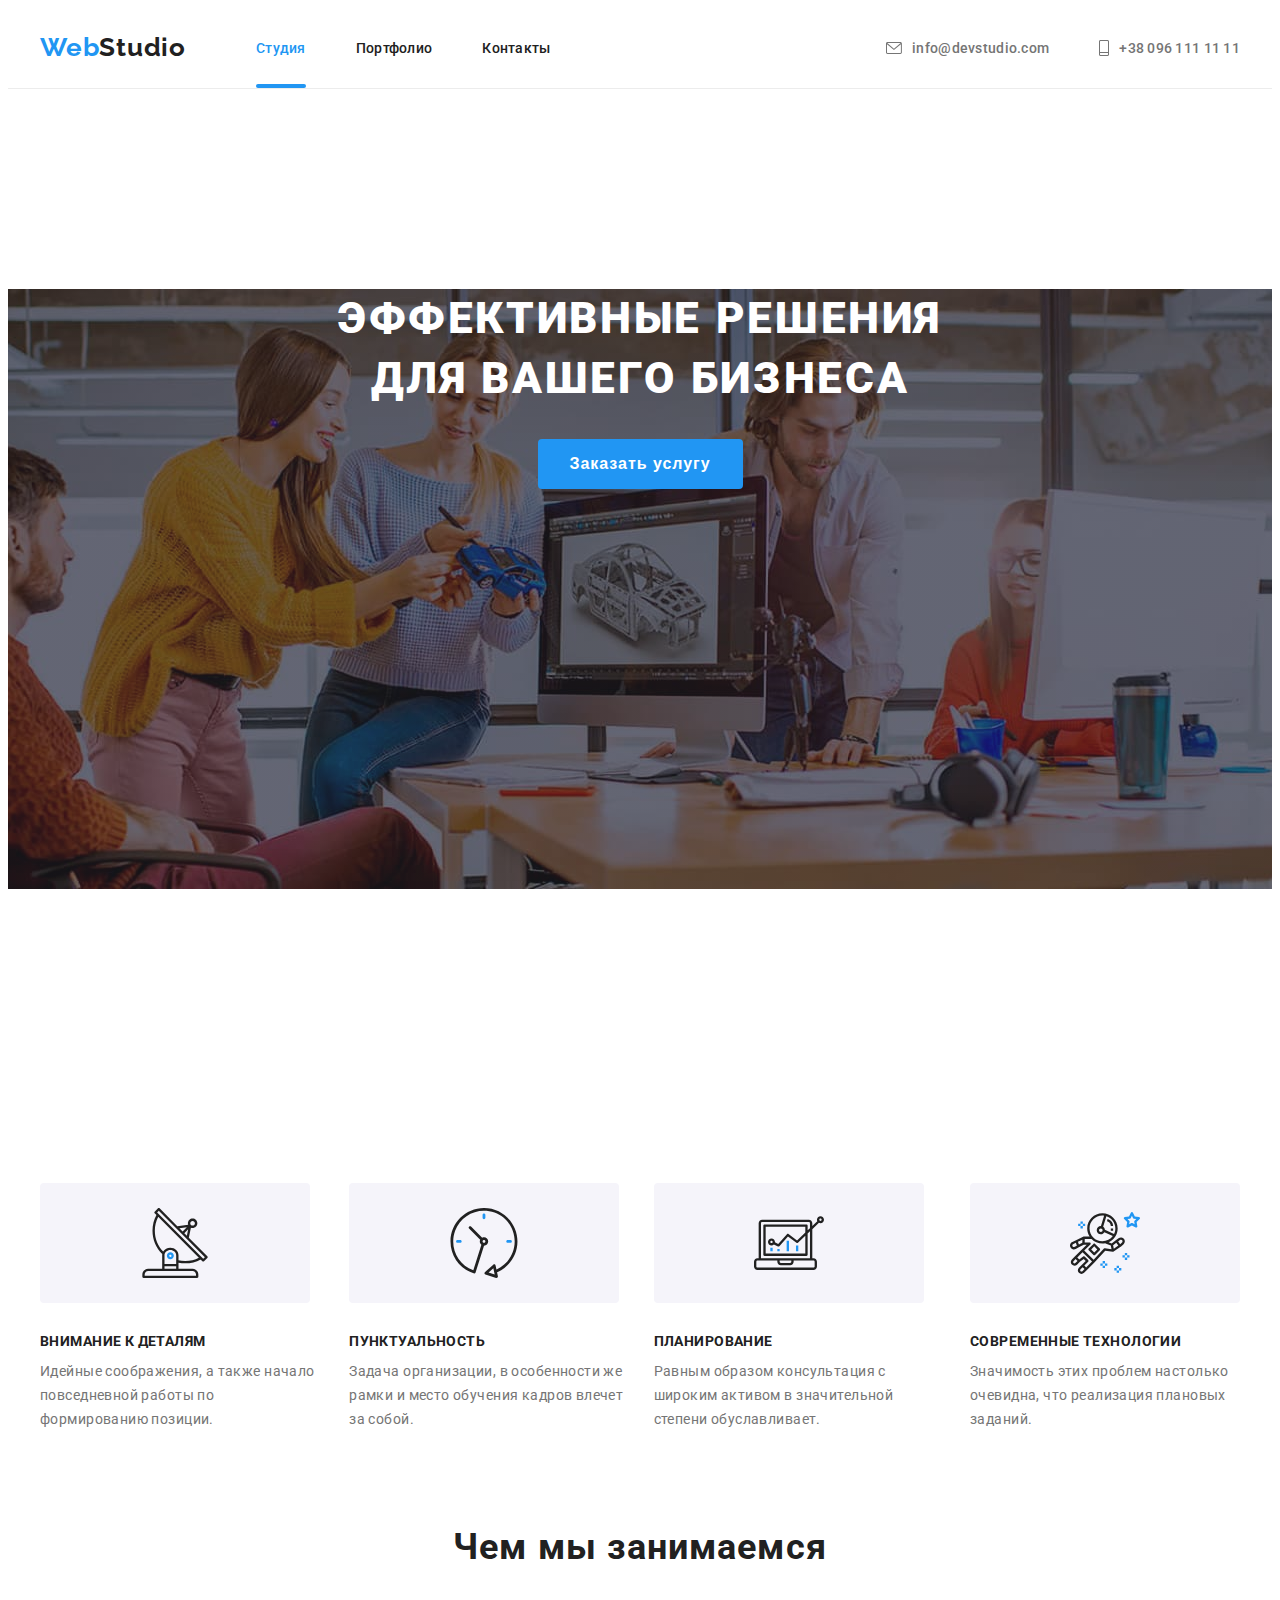
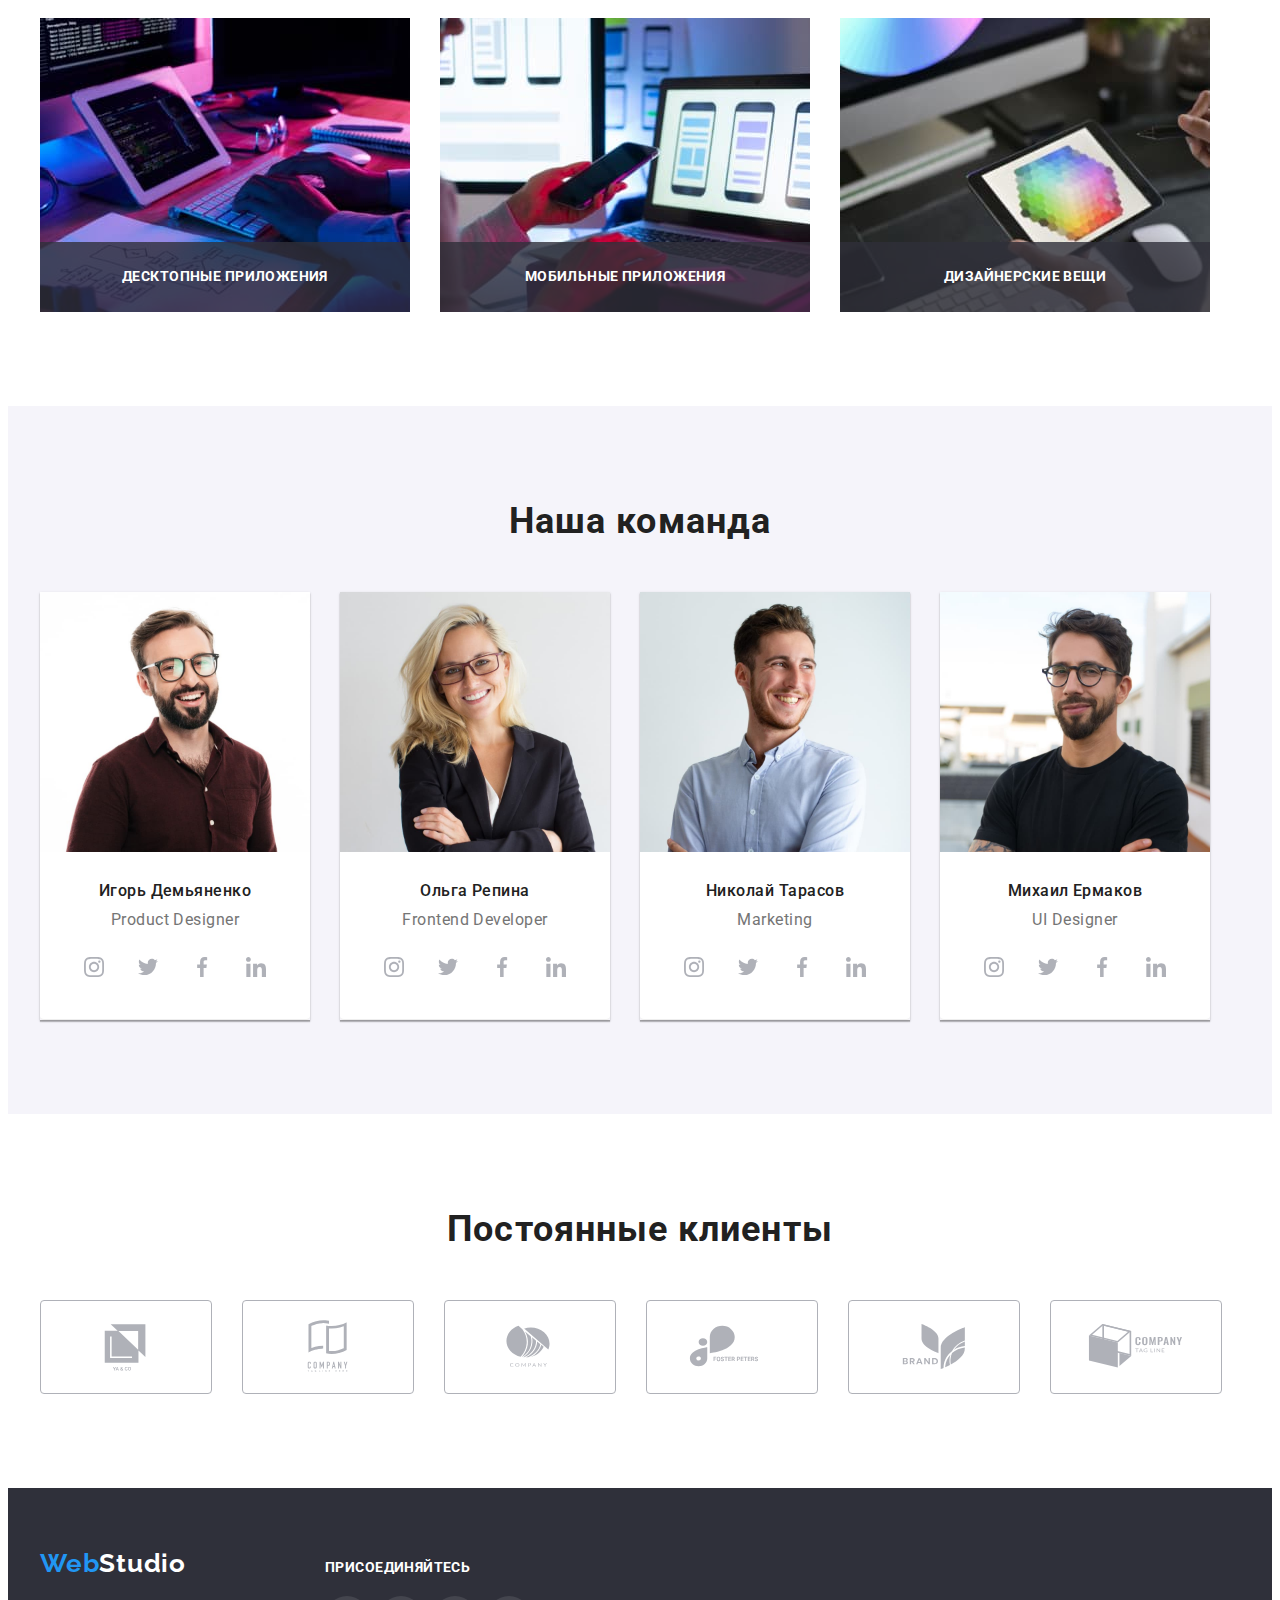
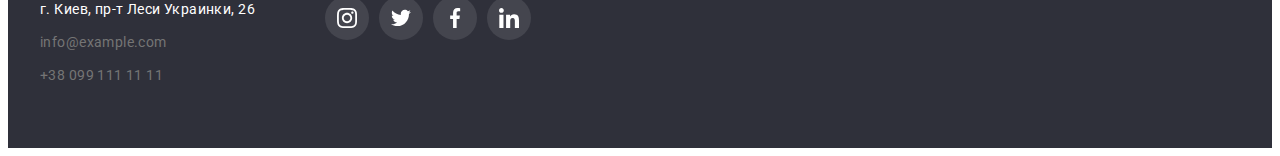
==== index.html @ 90fa3cff "initial commit" ====
<!DOCTYPE html>
<html lang="ru">
  <head>
    <meta charset="UTF-8" />
    <meta http-equiv="X-UA-Compatible" content="IE=edge" />
    <meta name="viewport" content="width=device-width, initial-scale=1.0" />
    <link
      rel="stylesheet"
      href="https://cdnjs.cloudflare.com/ajax/libs/modern-normalize/1.1.0/modern-normalize.min.css"
      integrity="sha512-wpPYUAdjBVSE4KJnH1VR1HeZfpl1ub8YT/NKx4PuQ5NmX2tKuGu6U/JRp5y+Y8XG2tV+wKQpNHVUX03MfMFn9Q=="
      crossorigin="anonymous"
      referrerpolicy="no-referrer"
    />
    <link rel="preconnect" href="https://fonts.googleapis.com" />
    <link rel="preconnect" href="https://fonts.gstatic.com" crossorigin />
    <link
      href="https://fonts.googleapis.com/css2?family=Raleway:wght@700&family=Roboto:wght@400;500;700;900&display=swap"
      rel="stylesheet"
    />
    <link rel="stylesheet" href="./css/style.css" />
    <title>Веб-студия</title>
  </head>
  <body>
    <header class="header">
      <div class="container">
        <nav class="header-navigation">
          <a class="header-logo-link" lang="en" href="./index.html"
            ><span class="header-logo-span">Web</span>Studio</a
          >
          <ul class="nav-list">
            <li class="nav-item">
              <a class="current-studio" href="">Студия</a>
            </li>
            <li class="nav-item">
              <a class="nav-link" href="./portfolio.html">Портфолио</a>
            </li>
            <li class="nav-item">
              <a class="nav-link" href="">Контакты</a>
            </li>
          </ul>
        </nav>
        <ul class="contacts">
          <li class="contacts-item">
            <a class="contacts-link" lang="en" href="mailto:info@devstudio.com">
              <svg class="contacts-email" width="16" height="12">
                <use href="./images/icons.svg#icon-e-mail"></use>
              </svg>
              info@devstudio.com
            </a>
          </li>
          <li class="contacts-item">
            <a class="contacts-link" lang="en" href="tel:+380961111111">
              <svg class="contacts-phone" width="10" height="16">
                <use href="./images/icons.svg#icon-phone"></use>
              </svg>
              +38 096 111 11 11
            </a>
          </li>
        </ul>
      </div>
    </header>
    <main>
      <section class="hero">
        <div class="container">
          <h1 class="hero-title">
            Эффективные решения<br />
            для вашего бизнеса
          </h1>
          <button class="hero-button" type="button" data-modal-open>
            <span class="hero-button-text">Заказать услугу</span>
          </button>
        </div>
      </section>
      <section class="section">
        <div class="container">
          <h2 class="visually-hidden">Преимущества</h2>
          <ul class="advantages">
            <li class="advantages-item">
              <div class="advantages-card">
                <svg class="advantages-icon" width="70" height="70">
                  <use href="./images/icons.svg#icon-feature-1"></use>
                </svg>
              </div>
              <h3 class="advantages-title">Внимание к деталям</h3>
              <p class="advantages-text">
                Идейные соображения, а также начало повседневной работы по формированию позиции.
              </p>
            </li>
            <li class="advantages-item">
              <div class="advantages-card">
                <svg class="advantages-icon" width="70" height="70">
                  <use href="./images/icons.svg#icon-feature-2"></use>
                </svg>
              </div>
              <h3 class="advantages-title">Пунктуальность</h3>
              <p class="advantages-text">
                Задача организации, в особенности же рамки и место обучения кадров влечет за собой.
              </p>
            </li>
            <li class="advantages-item">
              <div class="advantages-card">
                <svg class="advantages-icon" width="70" height="70">
                  <use href="./images/icons.svg#icon-feature-3"></use>
                </svg>
              </div>
              <h3 class="advantages-title">Планирование</h3>
              <p class="advantages-text">
                Равным образом консультация с широким активом в значительной степени обуславливает.
              </p>
            </li>
            <li class="advantages-item">
              <div class="advantages-card">
                <svg class="advantages-icon" width="70" height="70">
                  <use href="./images/icons.svg#icon-feature-4"></use>
                </svg>
              </div>
              <h3 class="advantages-title">Современные технологии</h3>
              <p class="advantages-text">
                Значимость этих проблем настолько очевидна, что реализация плановых заданий.
              </p>
            </li>
          </ul>
        </div>
      </section>
      <section class="works section">
        <div class="container">
          <h2 class="section-title">Чем мы занимаемся</h2>
          <ul class="works-list">
            <li class="works-item">
              <div class="label-wrap">
                <img
                  class="works-image"
                  src="./images/what-we-do/box-1.jpg"
                  width="370"
                  height="294"
                  alt="Разработчик пишет код за компьютером"
                />
                <h3 class="label">Десктопные приложения</h3>
              </div>
            </li>
            <li class="works-item">
              <div class="label-wrap">
                <img
                  class="works-image"
                  src="./images/what-we-do/box-2.jpg"
                  width="370"
                  height="294"
                  alt="Маркетолог звонит клиенту"
                />
                <h3 class="label">Мобильные приложения</h3>
              </div>
            </li>
            <li class="works-item">
              <div class="label-wrap">
                <img
                  class="works-image"
                  src="./images/what-we-do/box-3.jpg"
                  width="370"
                  height="294"
                  alt="Дизайнер выбирает цвета на планшете"
                />
                <h3 class="label">Дизайнерские вещи</h3>
              </div>
            </li>
          </ul>
        </div>
      </section>
      <section class="our-team section">
        <div class="container">
          <h2 class="section-title">Наша команда</h2>
          <ul class="our-team-list">
            <li class="our-team-item">
              <img
                class="our-team-image"
                src="./images/our-team/img-1.jpg"
                width="270"
                height="260"
                alt="Первый разработчик"
              />
              <div class="our-team-main">
                <h3 class="our-team-title">Игорь Демьяненко</h3>
                <p class="our-team-text" lang="en">Product Designer</p>
                <ul class="our-team-social-list social-list">
                  <li class="our-team-social-item">
                    <a href="" class="our-team-social-link">
                      <svg class="social-icon" width="20" height="20">
                        <use href="./images/icons.svg#icon-instagram"></use>
                      </svg>
                    </a>
                  </li>
                  <li class="our-team-social-item">
                    <a href="" class="our-team-social-link">
                      <svg class="social-icon" width="20" height="20">
                        <use href="./images/icons.svg#icon-twitter"></use>
                      </svg>
                    </a>
                  </li>
                  <li class="our-team-social-item">
                    <a href="" class="our-team-social-link">
                      <svg class="social-icon" width="20" height="20">
                        <use href="./images/icons.svg#icon-facebook"></use>
                      </svg>
                    </a>
                  </li>
                  <li class="our-team-social-item">
                    <a href="" class="our-team-social-link">
                      <svg class="social-icon" width="20" height="20">
                        <use href="./images/icons.svg#icon-linkedin"></use>
                      </svg>
                    </a>
                  </li>
                </ul>
              </div>
            </li>
            <li class="our-team-item">
              <img
                class="our-team-image"
                src="./images/our-team/img-2.jpg"
                width="270"
                height="260"
                alt="Второй разработчик"
              />
              <div class="our-team-main">
                <h3 class="our-team-title">Ольга Репина</h3>
                <p class="our-team-text" lang="en">Frontend Developer</p>
                <ul class="our-team-social-list social-list">
                  <li class="our-team-social-item">
                    <a href="" class="our-team-social-link">
                      <svg class="social-icon" width="20" height="20">
                        <use href="./images/icons.svg#icon-instagram"></use>
                      </svg>
                    </a>
                  </li>
                  <li class="our-team-social-item">
                    <a href="" class="our-team-social-link">
                      <svg class="social-icon" width="20" height="20">
                        <use href="./images/icons.svg#icon-twitter"></use>
                      </svg>
                    </a>
                  </li>
                  <li class="our-team-social-item">
                    <a href="" class="our-team-social-link">
                      <svg class="social-icon" width="20" height="20">
                        <use href="./images/icons.svg#icon-facebook"></use>
                      </svg>
                    </a>
                  </li>
                  <li class="our-team-social-item">
                    <a href="" class="our-team-social-link">
                      <svg class="social-icon" width="20" height="20">
                        <use href="./images/icons.svg#icon-linkedin"></use>
                      </svg>
                    </a>
                  </li>
                </ul>
              </div>
            </li>
            <li class="our-team-item">
              <img
                class="our-team-image"
                src="./images/our-team/img-3.jpg"
                width="270"
                height="260"
                alt="Третий разработчик"
              />
              <div class="our-team-main">
                <h3 class="our-team-title">Николай Тарасов</h3>
                <p class="our-team-text" lang="en">Marketing</p>
                <ul class="our-team-social-list social-list">
                  <li class="our-team-social-item">
                    <a href="" class="our-team-social-link">
                      <svg class="social-icon" width="20" height="20">
                        <use href="./images/icons.svg#icon-instagram"></use>
                      </svg>
                    </a>
                  </li>
                  <li class="our-team-social-item">
                    <a href="" class="our-team-social-link">
                      <svg class="social-icon" width="20" height="20">
                        <use href="./images/icons.svg#icon-twitter"></use>
                      </svg>
                    </a>
                  </li>
                  <li class="our-team-social-item">
                    <a href="" class="our-team-social-link">
                      <svg class="social-icon" width="20" height="20">
                        <use href="./images/icons.svg#icon-facebook"></use>
                      </svg>
                    </a>
                  </li>
                  <li class="our-team-social-item">
                    <a href="" class="our-team-social-link">
                      <svg class="social-icon" width="20" height="20">
                        <use href="./images/icons.svg#icon-linkedin"></use>
                      </svg>
                    </a>
                  </li>
                </ul>
              </div>
            </li>
            <li class="our-team-item">
              <img
                class="our-team-image"
                src="./images/our-team/img-4.jpg"
                width="270"
                height="260"
                alt="Разработчик - номер 4"
              />
              <div class="our-team-main">
                <h3 class="our-team-title">Михаил Ермаков</h3>
                <p class="our-team-text" lang="en">UI Designer</p>
                <ul class="our-team-social-list">
                  <li class="our-team-social-item">
                    <a href="" class="our-team-social-link">
                      <svg class="social-icon" width="20" height="20">
                        <use href="./images/icons.svg#icon-instagram"></use>
                      </svg>
                    </a>
                  </li>
                  <li class="our-team-social-item">
                    <a href="" class="our-team-social-link">
                      <svg class="social-icon" width="20" height="20">
                        <use href="./images/icons.svg#icon-twitter"></use>
                      </svg>
                    </a>
                  </li>
                  <li class="our-team-social-item">
                    <a href="" class="our-team-social-link">
                      <svg class="social-icon" width="20" height="20">
                        <use href="./images/icons.svg#icon-facebook"></use>
                      </svg>
                    </a>
                  </li>
                  <li class="our-team-social-item">
                    <a href="" class="our-team-social-link">
                      <svg class="social-icon" width="20" height="20">
                        <use href="./images/icons.svg#icon-linkedin"></use>
                      </svg>
                    </a>
                  </li>
                </ul>
              </div>
            </li>
          </ul>
        </div>
      </section>
      <section class="section">
        <div class="container">
          <h2 class="section-title">Постоянные клиенты</h2>
          <ul class="clients-list">
            <li class="clients-item">
              <a href="" class="clients-link">
                <svg class="clients-icon" width="106" height="60">
                  <use href="./images/icons.svg#icon-clients-1"></use>
                </svg>
              </a>
            </li>

            <li class="clients-item">
              <a href="" class="clients-link">
                <svg class="clients-icon" width="106" height="60">
                  <use href="./images/icons.svg#icon-clients-2"></use>
                </svg>
              </a>
            </li>

            <li class="clients-item">
              <a href="" class="clients-link">
                <svg class="clients-icon" width="106" height="60">
                  <use href="./images/icons.svg#icon-clients-3"></use>
                </svg>
              </a>
            </li>

            <li class="clients-item">
              <a href="" class="clients-link">
                <svg class="clients-icon" width="106" height="60">
                  <use href="./images/icons.svg#icon-clients-4"></use>
                </svg>
              </a>
            </li>

            <li class="clients-item">
              <a href="" class="clients-link">
                <svg class="clients-icon" width="106" height="60">
                  <use href="./images/icons.svg#icon-clients-5"></use>
                </svg>
              </a>
            </li>

            <li class="clients-item">
              <a href="" class="clients-link">
                <svg class="clients-icon" width="106" height="60">
                  <use href="./images/icons.svg#icon-clients-6"></use>
                </svg>
              </a>
            </li>
          </ul>
        </div>
      </section>
    </main>
    <footer class="footer">
      <div class="footer-list container">
        <div class="footer-logo-main">
          <a class="footer-logo-link" lang="en" href="./index.html"
            ><span class="footer-logo-span">Web</span>Studio</a
          >
          <address class="footer-contacts">
            <ul class="footer-contacts-list">
              <li class="footer-contacts-item">
                <a
                  class="current-address"
                  href="https://goo.gl/maps/NY4NsMwmjjie37fd9"
                  rel="noopener noreferrer"
                  target="_blank"
                  >г. Киев, пр-т Леси Украинки, 26</a
                >
              </li>
              <li class="footer-contacts-item">
                <a class="footer-contacts-link" lang="en" href="mailto:info@example.com"
                  >info@example.com</a
                >
              </li>
              <li class="footer-contacts-item">
                <a class="footer-contacts-link" href="tel:+380991111111">+38 099 111 11 11</a>
              </li>
            </ul>
          </address>
        </div>
        <div class="footer-right">
          <h3 class="footer-social-text">Присоединяйтесь</h3>
          <ul class="footer-social-list">
            <li class="footer-social-item">
              <a href="" class="footer-social-link">
                <svg class="footer-social-icon" width="20" height="20">
                  <use href="./images/icons.svg#icon-instagram-footer"></use>
                </svg>
              </a>
            </li>

            <li class="footer-social-item">
              <a href="" class="footer-social-link">
                <svg class="footer-social-icon" width="20" height="20">
                  <use href="./images/icons.svg#icon-twitter-footer"></use>
                </svg>
              </a>
            </li>

            <li class="footer-social-item">
              <a href="" class="footer-social-link">
                <svg class="footer-social-icon" width="20" height="20">
                  <use href="./images/icons.svg#icon-facebook-footer"></use>
                </svg>
              </a>
            </li>

            <li class="footer-social-item">
              <a href="" class="footer-social-link">
                <svg class="footer-social-icon" width="20" height="20">
                  <use href="./images/icons.svg#icon-linkedin-footer"></use>
                </svg>
              </a>
            </li>
          </ul>
        </div>
      </div>
    </footer>
    <div class="backdrop is-hidden" data-modal>
      <div class="modal">
        <button class="modal-close-btn" type="button" data-modal-close>
          <svg class="modal-close-icon" width="18" height="18">
            <use href="./images/icons.svg#icon-modal-close"></use>
          </svg>
        </button>
      </div>
    </div>
    <script src="js/modal.js"></script>
  </body>
</html>
---- css/style.css ----
/* variables section */

:root {
  --main-text-color: #757575;
  --secondary-text-color: #212121;
  --tertiary-text-color: #ffffff;
  --border-color: #eeeeee;
  --social-link-color: #afb1b8;
  --label-color: #2f303a;
  --footer-social-link-color: #ffffff1a;
  --header-border-color: #ececec;
  --button-accent-color: #188ce8;
  --accent-color: #2196f3;
  --hero-footer-bg-color: #2f303a;
  --our-team-bg-color: #f5f4fa;
}

/* general body selectors section */

body {
  font-family: 'Roboto', sans-serif;
}

p,
h1,
h2,
h3,
h4,
h5,
h6 {
  margin-top: 0;
  margin-bottom: 0;
}

ul {
  margin-top: 0;
  margin-bottom: 0;
  padding-left: 0;
  list-style: none;
}

a {
  text-decoration: none;
}

img {
  display: block;
  max-width: 100%;
  height: auto;
}

/* REPEATING CLASSES */

.section {
  padding-top: 94px;
  padding-bottom: 94px;
}

.section-title {
  font-weight: 700;
  font-size: 36px;
  line-height: 1.17;
  text-align: center;
  letter-spacing: 0.03em;
  margin-bottom: 50px;
  color: var(--secondary-text-color);
}

/* CONTAINER */

.container {
  width: 1200px;
  padding-left: 15px;
  padding-right: 15px;
  margin: 0 auto;
}

.header .container {
  display: flex;
  align-items: center;
}

/* INDEX.HTML */

/* HEADER */

.header {
  background-color: var(--tertiary-text-color);
  border-bottom: 1px solid var(--header-border-color);
}

.header-logo-link {
  margin-right: 70px;
  padding-top: 24px;
  padding-bottom: 25px;
  font-family: 'Raleway', sans-serif;
  font-size: 26px;
  line-height: 1.17;
  font-weight: 700;
  letter-spacing: 0.03em;
  color: var(--secondary-text-color);
}

.header-logo-span {
  color: var(--accent-color);
}

/* NAV */

.header-navigation {
  display: flex;
  align-items: center;
}

.nav-list {
  display: flex;
}

.nav-item:not(:last-child) {
  margin-right: 50px;
}

.nav-link,
.current-studio,
.current-portfolio {
  display: block;
  position: relative;
  padding-top: 32px;
  padding-bottom: 32px;
  font-weight: 500;
  font-size: 14px;
  line-height: 1.17;
  letter-spacing: 0.02em;
  color: var(--secondary-text-color);
  transition: color 250ms cubic-bezier(0.4, 0, 0.2, 1);
}

.current-studio,
.current-portfolio {
  color: var(--accent-color);
}

.current-studio::after,
.current-portfolio::after {
  content: '';
  position: absolute;
  left: 0;
  bottom: 0;
  display: block;
  width: 100%;
  height: 4px;
  background-color: var(--accent-color);
  border-radius: 4px;
}

.nav-link:hover,
.nav-link:focus {
  color: var(--accent-color);
}

.contacts {
  display: flex;
  margin-left: auto;
}

.contacts-item:not(:last-child) {
  margin-right: 50px;
}

.contacts-email {
  margin-right: 10px;
  fill: currentColor;
}

.contacts-phone {
  margin-right: 10px;
  fill: currentColor;
}

.contacts-link {
  display: flex;
  align-items: center;
  padding-top: 32px;
  padding-bottom: 32px;
  font-weight: 500;
  font-size: 14px;
  line-height: 1.17;
  letter-spacing: 0.02em;
  color: var(--main-text-color);
  transition: color 250ms cubic-bezier(0.4, 0, 0.2, 1);
}

.contacts-link:hover,
.contacts-link:focus {
  color: var(--accent-color);
}

/* MAIN */

/* HERO */

.hero {
  padding: 200px 0;
  text-align: center;
  margin-left: auto;
  margin-right: auto;
  max-width: 1600px;
  height: 600px;
  background-image: linear-gradient(to right, rgba(47, 48, 58, 0.4), rgba(47, 48, 58, 0.4)),
    url('../images/hero-background-image/hero-background.jpg');
  background-repeat: no-repeat;
  background-position: center;
  background-size: 1600px 600px;
}

.hero-title {
  margin-bottom: 30px;
  text-transform: uppercase;
  font-family: 'Roboto', sans-serif;
  font-weight: 900;
  font-style: normal;
  font-size: 44px;
  line-height: 1.36;
  letter-spacing: 0.06em;
  color: var(--tertiary-text-color);
}

.hero-button {
  padding: 10px 32px 10px 32px;
  border-radius: 4px;
  background-color: var(--accent-color);
  border: transparent;
  cursor: pointer;
  transition: background-color 250ms cubic-bezier(0.4, 0, 0.2, 1),
    box-shadow 250ms cubic-bezier(0.4, 0, 0.2, 1);
}

.hero-button-text {
  text-align: center;
  font-weight: 700;
  font-size: 16px;
  line-height: 1.875;
  letter-spacing: 0.06em;
  color: var(--tertiary-text-color);
}

.hero-button:hover,
.hero-button:focus {
  background-color: var(--button-accent-color);
  box-shadow: 0px 4px 4px rgba(0, 0, 0, 0.15);
}

/* ADVANTAGES */

.visually-hidden {
  position: absolute;
  clip: rect(0 0 0 0);
  width: 1px;
  height: 1px;
  margin: -1px;
}

.advantages-social-list {
  display: flex;
}

.advantages-card {
  width: 270px;
  height: 120px;
  background-color: var(--our-team-bg-color);
  border-radius: 4px;
  display: flex;
  align-items: center;
  justify-content: center;
}

.advantages {
  display: flex;
}

.advantages-item:not(:last-child) {
  margin-right: 30px;
}

.advantages-title {
  margin-top: 30px;
  text-transform: uppercase;
  font-weight: 700;
  font-size: 14px;
  line-height: 1.17;
  letter-spacing: 0.03em;
  color: var(--secondary-text-color);
}

.advantages-text {
  margin-top: 10px;
  font-size: 14px;
  line-height: 1.71;
  letter-spacing: 0.03em;
  color: var(--main-text-color);
}

/* WORKS */

.works {
  padding-top: 0;
}

.works-list {
  display: flex;
  margin-top: 50px;
}

.works-item:not(:last-child) {
  margin-right: 30px;
}

.label-wrap {
  position: relative;
}

.label {
  display: flex;
  justify-content: center;
  align-items: center;
  position: absolute;
  bottom: 0;
  width: 370px;
  height: 70px;
  font-weight: 700;
  font-size: 14px;
  line-height: 1.14;
  letter-spacing: 0.03em;
  text-transform: uppercase;
  background-color: rgba(47, 48, 58, 0.8);
  color: var(--tertiary-text-color);
}

/* OUR-TEAM */

.our-team {
  background-color: var(--our-team-bg-color);
}

.our-team-main {
  border-bottom: 1px solid var(--border-color);
  border-radius: 0px 0px 4px 4px;
  background-color: var(--tertiary-text-color);
  padding-top: 30px;
  padding-bottom: 30px;
  text-align: center;
}

.our-team-item {
  box-shadow: 0px 1px 3px rgba(0, 0, 0, 0.12), 0px 1px 1px rgba(0, 0, 0, 0.14),
    0px 2px 1px rgba(0, 0, 0, 0.2);
}

.social-icon {
  fill: currentColor;
}

.our-team-social-link {
  color: var(--social-link-color);
  cursor: pointer;
  width: 44px;
  height: 44px;
  display: flex;
  justify-content: center;
  align-items: center;
  border-radius: 50%;
  background-color: var(--tertiary-text-color);
  transition: color 250ms cubic-bezier(0.4, 0, 0.2, 1),
    background-color 250ms cubic-bezier(0.4, 0, 0.2, 1);
}

.our-team-social-link:hover,
.our-team-social-link:focus {
  background-color: var(--accent-color);
  color: var(--tertiary-text-color);
}

.our-team-social-list {
  display: flex;
  justify-content: center;
}

.our-team-social-item:not(:last-child) {
  margin-right: 10px;
}

.our-team-list {
  display: flex;
  margin-top: 50px;
}

.our-team-item:not(:last-child) {
  margin-right: 30px;
}

.our-team-title {
  margin-bottom: 10px;
  font-weight: 500;
  font-size: 16px;
  line-height: 1.17;
  letter-spacing: 0.03em;
  color: var(--secondary-text-color);
}

.our-team-text {
  margin-bottom: 16px;
  font-size: 16px;
  line-height: 1.17;
  letter-spacing: 0.03em;
  color: var(--main-text-color);
}

/* CLIENTS */

.clients-list {
  display: flex;
}

.clients-item:not(:last-child) {
  margin-right: 30px;
}

.clients-icon {
  fill: currentColor;
}

.clients-link {
  color: var(--social-link-color);
  width: 170px;
  height: 92px;
  display: flex;
  justify-content: center;
  align-items: center;
  border: 1px solid var(--social-link-color);
  border-radius: 4px;
  cursor: pointer;
  transition: color 250ms cubic-bezier(0.4, 0, 0.2, 1), border 250ms cubic-bezier(0.4, 0, 0.2, 1);
}

.clients-link:hover,
.clients-link:focus {
  border: 1px solid var(--accent-color);
  color: var(--accent-color);
}
/* FOOTER */

.footer {
  padding: 60px 0;
  background-color: var(--hero-footer-bg-color);
}

.footer-right {
  margin-left: 70px;
}

.footer-list {
  display: flex;
  align-items: baseline;
}

.footer-logo-link {
  font-family: 'Raleway', sans-serif;
  font-size: 26px;
  font-weight: 700;
  letter-spacing: 0.03em;
  color: var(--tertiary-text-color);
}

.footer-logo-span {
  color: var(--accent-color);
}

.footer-contacts-list {
  display: block;
}

.footer-contacts {
  margin-top: 20px;
  font-style: normal;
}

.footer-contacts-item:not(:first-child) {
  margin-top: 9px;
}

.footer-contacts-link,
.current-address {
  margin-top: 10px;
  font-size: 14px;
  line-height: 1.71;
  letter-spacing: 0.03em;
  color: var(--main-text-color);
  transition: color 250ms cubic-bezier(0.4, 0, 0.2, 1);
}

.current-address {
  color: var(--tertiary-text-color);
}

.footer-contacts-link:hover,
.footer-contacts-link:focus,
.current-address:hover,
.current-address:focus {
  color: var(--accent-color);
}

.footer-social-icon {
  fill: currentColor;
}

.footer-social-list {
  display: flex;
}

.footer-social-item:not(:last-child) {
  margin-right: 10px;
}

.footer-social-link {
  color: var(--tertiary-text-color);
  cursor: pointer;
  width: 44px;
  height: 44px;
  display: flex;
  justify-content: center;
  align-items: center;
  border-radius: 50%;
  background-color: var(--footer-social-link-color);
  transition: background-color 250ms cubic-bezier(0.4, 0, 0.2, 1);
}

.footer-social-link:hover,
.footer-social-link:focus {
  background-color: var(--accent-color);
}

.footer-social-text {
  color: var(--tertiary-text-color);
  margin-bottom: 20px;
  text-transform: uppercase;
  font-style: normal;
  font-weight: 700;
  font-size: 14px;
  line-height: 1.14;
  letter-spacing: 0.03em;
}

/* MODAL */

.backdrop {
  position: fixed;
  top: 0;
  left: 0;
  width: 100%;
  height: 100%;
  background-color: var(--secondary-text-color);
  opacity: 1;
  transition: opacity 250ms cubic-bezier(0.4, 0, 0.2, 1);
}

.backdrop.is-hidden {
  opacity: 0;
  pointer-events: none;
}

.backdrop.is-hidden .modal {
  transform: translate(-50%, -50%) scale(0.9);
}
.modal {
  position: absolute;
  top: 50%;
  left: 50%;
  min-width: 528px;
  min-height: 581px;
  padding: 8px;
  background-color: rgba(0, 0, 0, 0.2);
  box-shadow: 0px 1px 3px rgba(0, 0, 0, 0.12), 0px 1px 1px rgba(0, 0, 0, 0.14),
    0px 2px 1px rgba(0, 0, 0, 0.2);
  border-radius: 4px;
  transform: translate(-50%, -50%) scale(1);
  transition: transform 250ms cubic-bezier(0.4, 0, 0.2, 1);
}

.modal-close-btn {
  display: flex;
  justify-content: center;
  align-items: center;
  margin-left: auto;
  cursor: pointer;
  width: 30px;
  height: 30px;
  background-color: var(--tertiary-text-color);
  border: 1px solid rgba(0, 0, 0, 0.1);
  border-radius: 50%;
}

/* PORTFOLIO.HTML */

/* FILTERS */

.filters {
  margin-bottom: 50px;
  display: flex;
  justify-content: center;
}

.filters-item:not(:first-child) {
  margin-left: 8px;
}

.filters-button {
  padding: 6px 22px 6px 22px;
  font-weight: 500;
  font-size: 16px;
  line-height: 1.625;
  letter-spacing: 0.03em;
  color: var(--secondary-text-color);
  border: transparent;
  border-radius: 4px;
  cursor: pointer;
  background-color: var(--our-team-bg-color);
  transition: box-shadow 250ms cubic-bezier(0.4, 0, 0.2, 1),
    color 250ms cubic-bezier(0.4, 0, 0.2, 1), background-color 250ms cubic-bezier(0.4, 0, 0.2, 1);
}

.filters-button:hover,
.filters-button:focus {
  box-shadow: 0px 3px 1px rgba(0, 0, 0, 0.1), 0px 1px 2px rgba(0, 0, 0, 0.08),
    0px 2px 2px rgba(0, 0, 0, 0.12);
  color: var(--tertiary-text-color);
  background-color: var(--accent-color);
}

/* PROJECTS */

.projects {
  display: flex;
  flex-wrap: wrap;
  margin-top: -30px;
  margin-left: -30px;
}

.projects-link {
  display: block;
  transition: box-shadow 250ms cubic-bezier(0.4, 0, 0.2, 1);
}

.projects-link:hover,
.projects-link:focus {
  box-shadow: 0px 1px 1px rgba(0, 0, 0, 0.12), 0px 4px 4px rgba(0, 0, 0, 0.06),
    1px 4px 6px rgba(0, 0, 0, 0.16);
}

.projects-item {
  margin-top: 30px;
  margin-left: 30px;
  flex-basis: calc((100% - 90px) / 3);
}

.projects-main {
  padding: 20px 24px 20px 24px;
  border-left: 1px solid #eeeeee;
  border-bottom: 1px solid #eeeeee;
  border-right: 1px solid #eeeeee;
  background-color: var(--tertiary-text-color);
}

.projects-title {
  font-size: 18px;
  line-height: 2;
  letter-spacing: 0.06em;
  color: var(--secondary-text-color);
}

.projects-text {
  font-size: 16px;
  line-height: 1.875;
  letter-spacing: 0.03em;
  color: var(--main-text-color);
}

.projects-overlay {
  position: relative;
  overflow: hidden;
}

.text-overlay {
  position: absolute;
  top: 0;
  left: 0;
  height: 100%;
  padding: 63px 24px;
  font-size: 18px;
  line-height: 1.55;
  letter-spacing: 0.03em;
  background-color: rgba(33, 150, 243, 0.9);
  color: var(--tertiary-text-color);
  cursor: pointer;
  transform: translateY(100%);
  transition: transform 250ms cubic-bezier(0.4, 0, 0.2, 1);
}

.projects-item:hover .text-overlay {
  transform: translateY(0%);
}
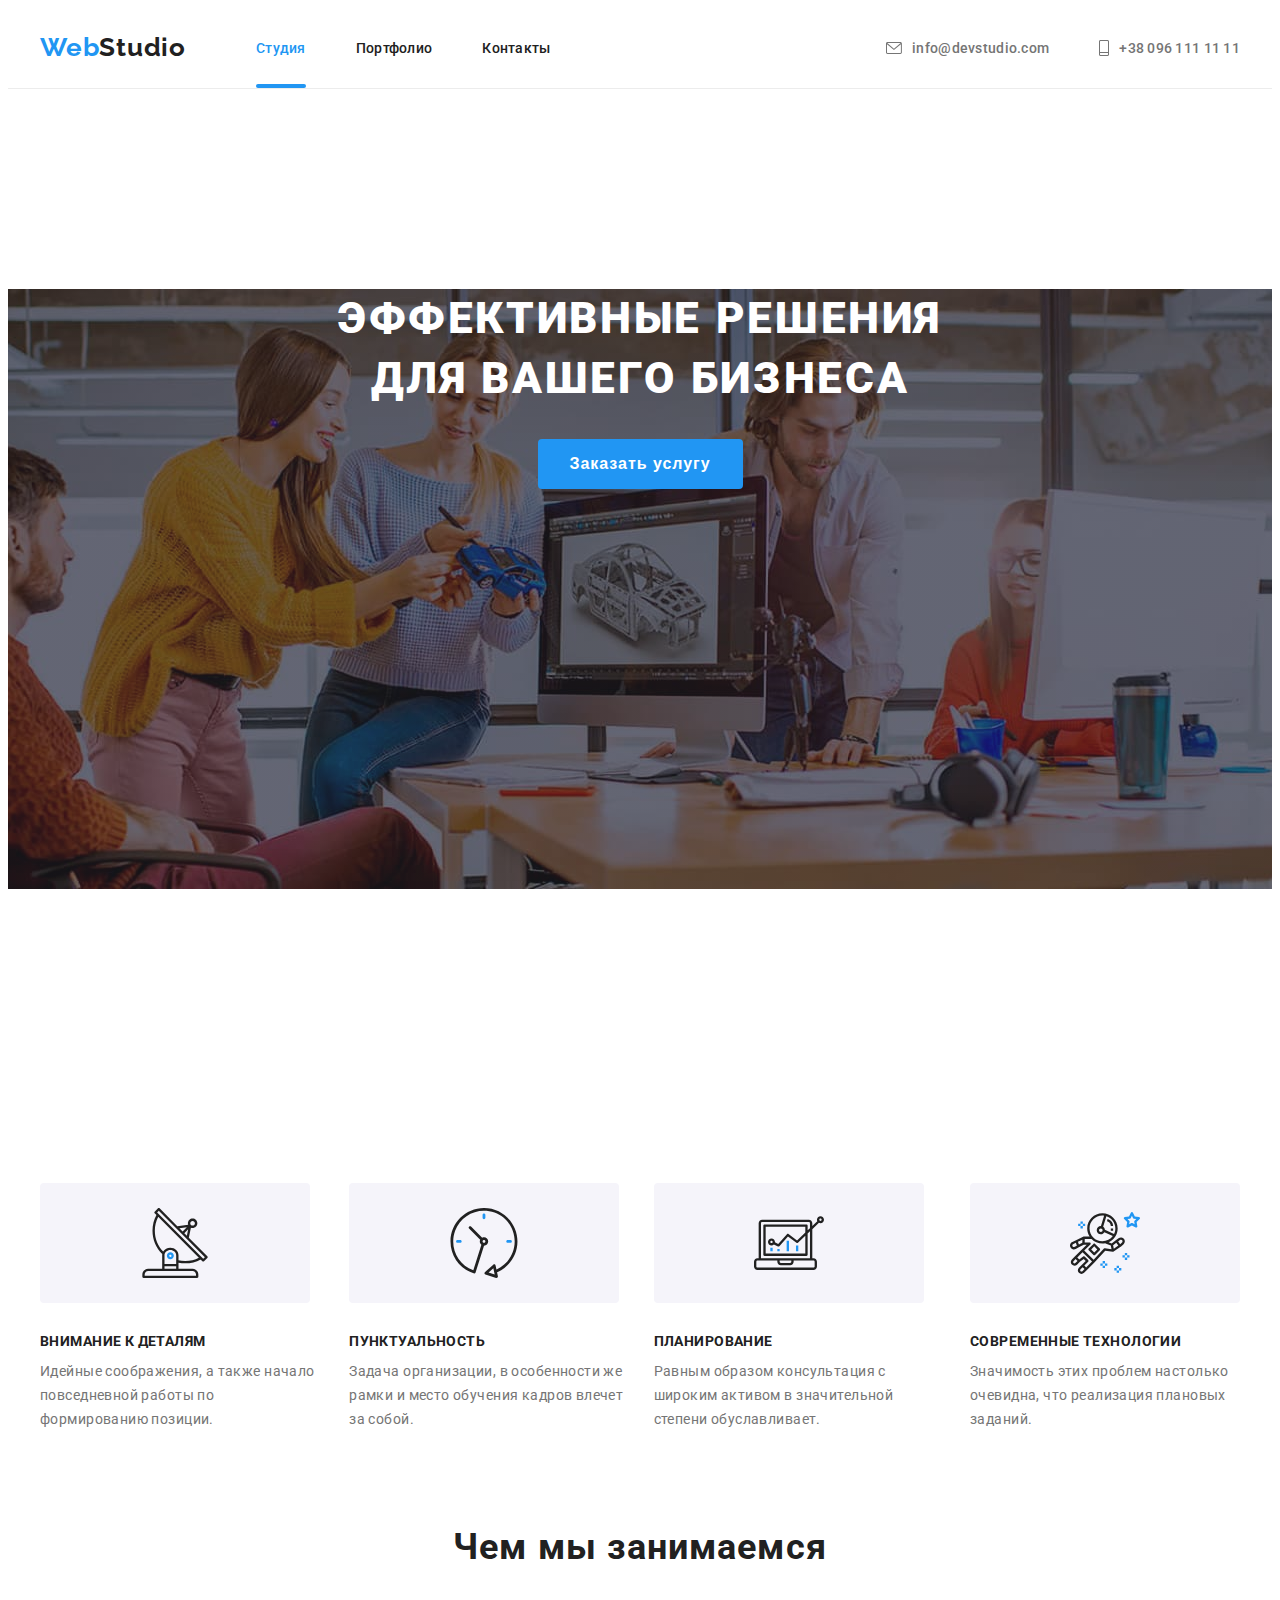
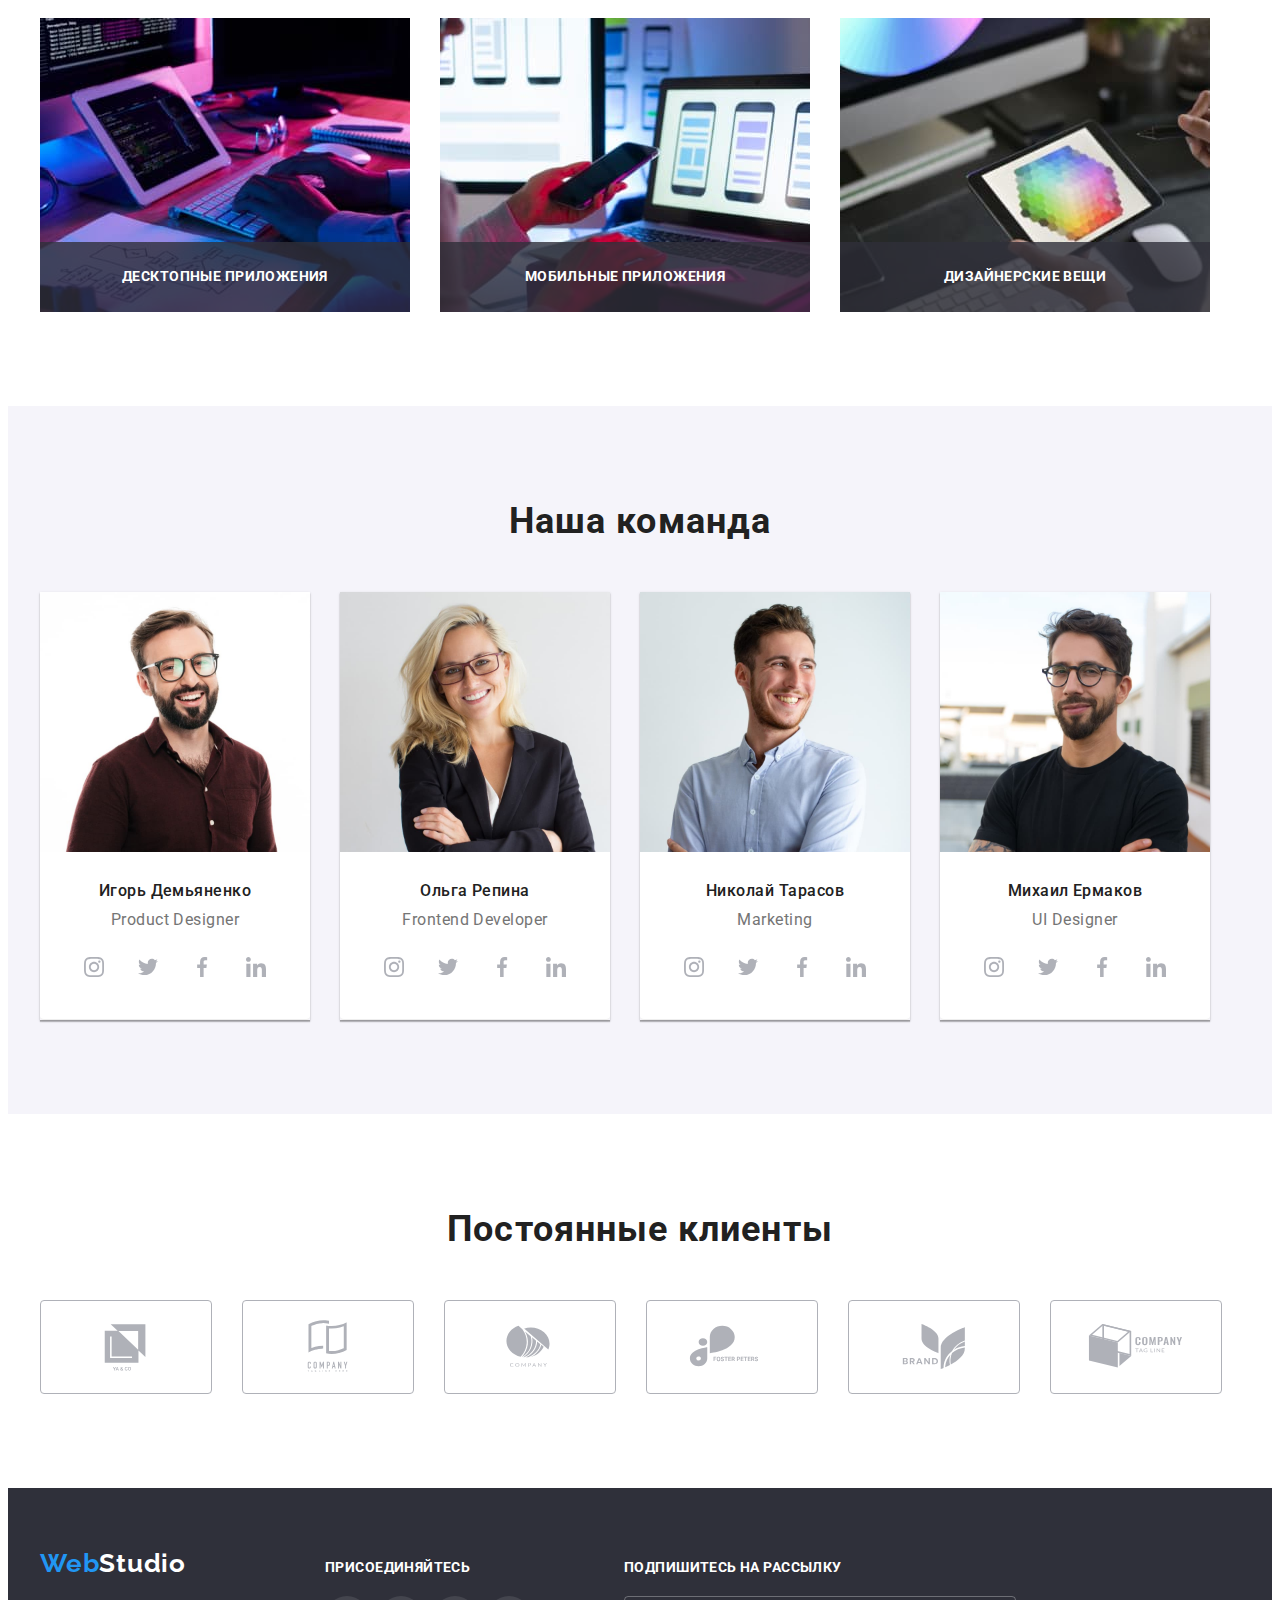
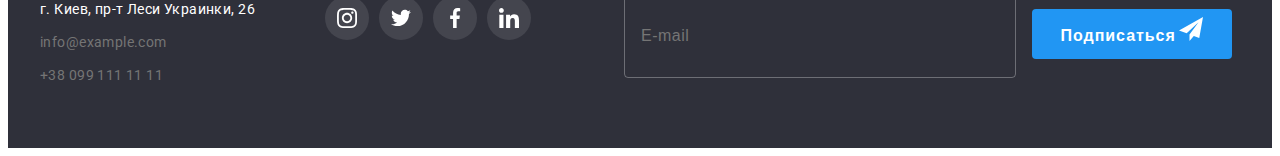
==== commit f426d481: "some changes commit" ====
--- a/index.html
+++ b/index.html
@@ -463,6 +463,30 @@
             </li>
           </ul>
         </div>
+        <form class="subscribe-form" action="#">
+          <div class="subscribe-form-right">
+          <b class="subscribe-title">Подпишитесь на рассылку</b>
+            <input type="email" name="email" placeholder="E-mail" class="email-input" />
+            <button type="submit" class="subscribe-btn">
+              <span class="subscribe-btn-text">Подписаться</span>
+              <svg class="subscribe-icon" width="24" height="24">
+                <use href="./images/icons.svg#icon-telegram"></use>
+              </svg>
+            </button>
+          </div>
+        </form>
+        <!--<div class="subscribe-right">
+          <h3 class="subscribe-title">Подпишитесь на рассылку</h3>
+          <form>
+            <input type="email" name="email" placeholder="E-mail" />
+            <button type="submit" class="subscribe-btn">
+              <span class="subscribe-btn-text">Подписаться</span>
+              <svg class="subscribe-link" width="24" height="24">
+                <use href="./images/icons.svg#icon-telegram"></use>
+              </svg>
+            </button>
+          </form>
+        </div>-->
       </div>
     </footer>
     <div class="backdrop is-hidden" data-modal>
@@ -472,6 +496,144 @@
             <use href="./images/icons.svg#icon-modal-close"></use>
           </svg>
         </button>
+        <form class="modal-field" action="#">
+          <b class="modal-title">Оставьте свои данные, мы вам перезвоним</b>
+          <div class="modal-form-field">
+            <label for="input-field" class="modal-form-label">Имя</label>
+            <span class="input-wrap">
+              <input type="text" id="input-field" class="modal-form-input" name="modal-name">
+              <svg class="modal-form-icon" width="12" height="12">
+                <use href="./images/icons.svg#icon-icon-name"></use>
+              </svg>
+            </span>
+          </div>
+          <div class="modal-form-field">
+            <label for="input-field" class="modal-form-label">Телефон</label>
+            <span class="input-wrap">
+              <input type="tel" id="input-field" class="modal-form-input" name="modal-tel">
+              <svg class="modal-form-icon" width="13" height="13">
+                <use href="./images/icons.svg#icon-icon-tel"></use>
+              </svg>
+            </span>
+          </div>
+          <div class="modal-form-field">
+            <label for="input-field" class="modal-form-label">Почта</label>
+            <span class="input-wrap">
+              <input type="email" id="input-field" class="modal-form-input" name="modal-email">
+              <svg class="modal-form-icon" width="15" height="12">
+                <use href="./images/icons.svg#icon-icon-email"></use>
+              </svg>
+            </span>
+          </div>
+          <div class="modal-form-field">
+            <label for="comment" class="modal-form-label">Комментарий</label>
+            <textarea name="modal-comment" id="comment" placeholder="Введите текст" class="modal-comment"></textarea>
+          </div>
+          <div class="modal-form-field">
+            <input type="checkbox" id="check" name="policy" class="visually-hidden checkbox">
+            <label for="check" class="check-label">
+              <span class="icon-check">
+                <svg class="" width="16" height="15">
+                  <use href="./images/icons.svg#icon-icon-check"></use>
+                </svg>
+              </span>
+              <span class="check-label-text">
+                Соглашаюсь с рассылкой и принимаю <a href="" class="check-label-link">Условия договора</a>
+                </span>
+            </label>
+          </div>
+          <div class="modal-form-btn">
+          <button type="submit" class="modal-btn">
+            <span class="modal-btn-text">Отправить</span>
+          </button>
+          </div>
+          <!--<div class="form-field" role="input-field">
+            <label class="label" for="username">
+              Имя
+              <svg class="icon-form" width="18" height="18">
+                <use href="./images/icons.svg#icon-user-name"></use>
+              </svg>
+              <input class="input-field" type="text" name="username" id="username" />
+            </label>
+          </div>
+          <div class="form-field" role="input-field">
+            <label class="label" for="user-tel">
+              Телефон
+              <svg class="icon-form" width="18" height="18">
+                <use href="./images/icons.svg#icon-user-tel"></use>
+              </svg>
+              <input class="input-field" type="tel" name="user-tel" id="user-tel" />
+            </label>
+          </div>
+          <div class="form-field" role="input-field">
+            <label class="label" for="user-email">
+              Почта
+               <svg class="icon-form" width="18" height="18">
+                <use href="./images/icons.svg#icon-user-email"></use>
+              <input class="input-field" type="email" name="user-email" id="user-email" />
+            </label>
+          </div>
+          <label class="label" for="comments">
+            Комментарий
+            <textarea
+              class="textarea"
+              name="comments"
+              id="comments"
+              rows="10"
+              placeholder="Введите текст"
+            ></textarea>
+          </label>
+          <label class="label" for="checkbox"
+            >Соглашаюсь с рассылкой и принимаю <a>Условия договора</a></label
+          ><input type="checkbox" name="checkbox" id="checkbox" />
+          <button class="field-btn" type="submit">Отправить</button>
+        </form>-->
+
+        <!--<form class="form" action="#" autocomplete="off">
+          <h2 class="form-title">Оставьте свои данные, мы вам перезвоним</h2>
+          <div class="form-group">
+            <label class="form-label" for="username">Имя</label>
+            <input type="text" class="form-input" name="username" id="username" />
+            <svg class="user-icon" width="18" height="18">
+              <use href="./images/icons.svg#icon-user-name"></use>
+            </svg>
+          </div>
+          <div class="form-group">
+            <label class="form-label" for="user-tel">Телефон</label>
+            <input type="tel" class="form-input" name="user-tel" id="user-tel" />
+            <svg class="user-icon" width="18" height="18">
+              <use href="./images/icons.svg#icon-user-tel"></use>
+            </svg>
+          </div>
+          <div class="form-group">
+            <label class="form-label" for="user-email">Почта</label>
+            <input type="email" class="form-input" name="user-email" id="user-email" />
+            <svg class="user-icon" width="18" height="18">
+              <use href="./images/icons.svg#icon-user-email"></use>
+            </svg>
+          </div>
+          <label class="form-label" for="comment">Комментарий</label>
+          <textarea
+            class="user-comment"
+            name="comment"
+            id="comment"
+            placeholder="Введите текст"
+          ></textarea>
+          <label class="checkbox-label">
+            <input class="checkbox visually-hidden" />
+            <span class="icon">
+              <svg class="checkbox-icon" width="16" height="15">
+                <use href="./images/icons.svg#icon-icon-check"></use>
+              </svg>
+            </span>
+            <span class="checkbox-text"
+              >Соглашаюсь с рассылкой и принимаю <a href="">Условия договора</a></span
+            >
+          </label>
+          <button class="btn-submit" type="submit">
+            <span class="btn-submit-text">Отправить</span>
+          </button>
+        </form>-->
       </div>
     </div>
     <script src="js/modal.js"></script>
--- a/css/style.css
+++ b/css/style.css
@@ -550,6 +550,158 @@
   letter-spacing: 0.03em;
 }
 
+/* subscribe */
+
+.subscribe-form-right {
+  margin-left: 93px;
+}
+
+.subscribe-title {
+  display: block;
+  font-weight: 700;
+  font-size: 14px;
+  line-height: 1.17;
+  letter-spacing: 0.03em;
+  text-transform: uppercase;
+  color: var(--tertiary-text-color);
+  margin-bottom: 20px;
+}
+
+.email-input {
+  outline: none;
+  width: 358px;
+  height: 50px;
+  border: 1px solid rgba(255, 255, 255, 0.3);
+  border-radius: 4px;
+  background-color: transparent;
+  color: rgba(255, 255, 255, 0.6);
+  /*box-shadow: 0px 4px 4px rgba(0, 0, 0, 0.15);*/
+  padding: 15px 16px;
+}
+
+.email-input::placeholder {
+  font-size: 16px;
+  line-height: 1.25;
+  letter-spacing: 0.03em;
+}
+
+.subscribe-btn {
+  width: 200px;
+  height: 50px;
+  border: transparent;
+  border-radius: 4px;
+  background-color: var(--accent-color);
+  margin-left: 12px;
+}
+
+.subscribe-btn-text {
+  font-weight: 700;
+  font-size: 16px;
+  line-height: 1.875;
+  letter-spacing: 0.06em;
+  text-align: center;
+  color: var(--tertiary-text-color);
+}
+
+/*.subscribe-btn {
+  padding: 10px 62px 10px 29px;
+  border: transparent;
+  border-radius: 4px;
+  background-color: var(--accent-color);
+}
+
+.subscribe-icon {
+  fill: currentColor;
+}
+
+.subscribe-btn-text {
+  text-align: center;
+  font-weight: 700;
+  font-size: 16px;
+  line-height: 1.8;
+  letter-spacing: 0.06em;
+  color: var(--tertiary-text-color);
+}
+
+/*.subscribe-title {
+  color: var(--tertiary-text-color);
+  margin-bottom: 20px;
+  text-transform: uppercase;
+  font-weight: 700;
+  font-size: 14px;
+  line-height: 1.17;
+  letter-spacing: 0.03em;
+}
+
+.subscribe-icon {
+  fill: currentColor;
+}
+
+.subscribe-btn-text {
+  margin-left: 10px;
+  color: var(--tertiary-text-color);
+  text-align: center;
+  font-weight: 700;
+  font-size: 16px;
+  line-height: 1.8;
+  letter-spacing: 0.06em;
+}
+
+.subscribe-btn {
+  padding: 10px 62px 10px 29px;
+  border-radius: 4px;
+  background-color: var(--accent-color);
+  border: transparent;
+}*/
+
+/*.subscribe-form-right {
+  margin-left: 93px;
+}
+
+.subscribe-title {
+  font-style: bold;
+  font-size: 14px;
+  line-height: 1.14;
+  letter-spacing: 0.03em;
+  text-transform: uppercase;
+  color: var(--tertiary-text-color);
+  margin-bottom: 20px;
+}
+
+.email-input {
+  font-size: 16px;
+  line-height: 1.25;
+  letter-spacing: 0.03em;
+  color: #4d4d4d;
+  padding: 15px 0 15px 16px;
+  width: 358px;
+  height: 50px;
+  border: 1px solid #4d4d4d;
+  border-radius: 4px;
+  background-color: #2f303a;
+}
+
+.subscribe-btn {
+  width: 200px;
+  padding-top: 10px;
+  padding-bottom: 10px;
+  margin-left: 12px;
+  border-radius: 4px;
+  background-color: var(--accent-color);
+  border: transparent;
+}
+
+.subscribe-btn-text {
+  margin-left: 10px;
+  text-align: center;
+  font-style: bold;
+  font-weight: 700;
+  font-size: 16px;
+  line-height: 1.875;
+  letter-spacing: 0.06em;
+  color: var(--tertiary-text-color);
+}
+
 /* MODAL */
 
 .backdrop {
@@ -558,7 +710,7 @@
   left: 0;
   width: 100%;
   height: 100%;
-  background-color: var(--secondary-text-color);
+  background-color: rgba(0, 0, 0, 0.2);
   opacity: 1;
   transition: opacity 250ms cubic-bezier(0.4, 0, 0.2, 1);
 }
@@ -578,7 +730,7 @@
   min-width: 528px;
   min-height: 581px;
   padding: 8px;
-  background-color: rgba(0, 0, 0, 0.2);
+  background-color: var(--tertiary-text-color);
   box-shadow: 0px 1px 3px rgba(0, 0, 0, 0.12), 0px 1px 1px rgba(0, 0, 0, 0.14),
     0px 2px 1px rgba(0, 0, 0, 0.2);
   border-radius: 4px;
@@ -598,6 +750,524 @@
   border: 1px solid rgba(0, 0, 0, 0.1);
   border-radius: 50%;
 }
+
+.modal-close-btn:hover .modal-close-icon,
+.modal-close-btn:focus .modal-close-icon {
+  fill: var(--accent-color);
+}
+
+/* form */
+
+.modal-title {
+  display: block;
+  font-weight: 700;
+  font-size: 20px;
+  line-height: 1.15;
+  letter-spacing: 0.03em;
+  text-align: center;
+  margin-bottom: 12px;
+}
+
+.modal-field {
+  min-width: 448px;
+  min-height: 342px;
+  padding-left: 40px;
+  padding-right: 40px;
+}
+
+.modal-form-field {
+  margin-bottom: 10px;
+}
+
+.modal-form-label {
+  display: block;
+  font-size: 12px;
+  line-height: 1.16;
+  letter-spacing: 0.01em;
+  margin-bottom: 4px;
+  color: var(--main-text-color);
+}
+
+.input-wrap {
+  display: block;
+  position: relative;
+}
+
+.modal-form-input {
+  width: 100%;
+  height: 40px;
+  border: 1px solid rgba(33, 33, 33, 0.2);
+  border-radius: 4px;
+  padding-left: 42px;
+  cursor: pointer;
+}
+
+.modal-form-input:focus {
+  border-color: var(--accent-color);
+  outline: none;
+}
+
+.modal-form-input:focus + .modal-form-icon {
+  fill: var(--accent-color);
+}
+
+.modal-form-icon {
+  position: absolute;
+  left: 12px;
+  top: 50%;
+  transform: translateY(-50%);
+}
+
+.modal-comment {
+  width: 100%;
+  height: 120px;
+  border: 1px solid rgba(33, 33, 33, 0.2);
+  border-radius: 4px;
+  padding-left: 16px;
+  padding-top: 12px;
+  resize: none;
+}
+
+.modal-comment::placeholder {
+  font-size: 14px;
+  line-height: 1.14;
+  letter-spacing: 0.01em;
+  color: rgba(117, 117, 117, 0.5);
+}
+
+/* checkbox */
+
+.check-label {
+  display: flex;
+  align-items: center;
+}
+
+.check-label-text {
+  font-size: 14px;
+  line-height: 1.71;
+  letter-spacing: 0.03em;
+  color: var(--main-text-color);
+}
+
+.check-label-link {
+  text-decoration: underline;
+  color: var(--accent-color);
+}
+
+.icon-check {
+  display: flex;
+  justify-content: center;
+  align-items: center;
+  width: 16px;
+  height: 15px;
+  border: 2px solid var(--secondary-text-color);
+  border-radius: 2px;
+  margin-right: 7px;
+}
+
+.checkbox:checked + .check-label > .icon-check {
+  background-color: var(--accent-color);
+  border: transparent;
+}
+
+/* button */
+
+.modal-form-btn {
+  display: flex;
+  justify-content: center;
+  align-items: center;
+}
+
+.modal-btn {
+  padding: 10px 55px;
+  border: transparent;
+  border-radius: 4px;
+  background-color: var(--accent-color);
+  cursor: pointer;
+  margin-top: 30px;
+  transition: background-color 250ms cubic-bezier(0.4, 0, 0.2, 1),
+    box-shadow 250ms cubic-bezier(0.4, 0, 0.2, 1);
+}
+
+.modal-btn-text {
+  font-weight: 700;
+  font-size: 16px;
+  line-height: 1.875;
+  letter-spacing: 0.06em;
+  text-align: center;
+  color: var(--tertiary-text-color);
+}
+
+.modal-btn:hover,
+.modal-btn:focus {
+  background-color: var(--button-accent-color);
+  box-shadow: 0px 4px 4px rgba(0, 0, 0, 0.15);
+}
+
+/*.form {
+  width: 448px;
+  min-height: 342px;
+  margin: 0 auto;
+}
+
+.form-title {
+  font-weight: 700;
+  font-size: 20px;
+  line-height: 1.17;
+  letter-spacing: 0.03em;
+  margin-bottom: 12px;
+}
+
+.form-input {
+  width: 100%;
+  height: 40px;
+  border: 1px solid rgba(33, 33, 33, 0.2);
+  border-radius: 4px;
+  margin-bottom: 10px;
+  padding-left: 42px;
+  cursor: pointer;
+  transition: border-color 250ms cubic-bezier(0.4, 0, 0.2, 1);
+}
+
+.form-input:focus {
+  border-color: var(--accent-color);
+  outline: none;
+}
+
+.form-input:focus + .user-icon {
+  fill: var(--accent-color);
+}
+
+.form-label {
+  margin-bottom: 4px;
+  font-size: 12px;
+  line-height: 1.17;
+  letter-spacing: 0.01em;
+  color: #757575;
+}
+
+.form-group {
+  position: relative;
+}
+
+.user-icon {
+  position: absolute;
+  top: 29px;
+  left: 12px;
+  transition: fill 250ms cubic-bezier(0.4, 0, 0.2, 1);
+}
+
+.user-comment {
+  width: 100%;
+  height: 120px;
+  resize: none;
+  border: 1px solid rgba(33, 33, 33, 0.2);
+  border-radius: 4px;
+  padding: 12px 16px;
+}
+
+.user-comment::placeholder {
+  font-size: 14px;
+  line-height: 1.17;
+  letter-spacing: 0.01em;
+  color: #757575;
+}
+
+/* check */
+
+/* button */
+
+/*.btn-submit {
+  display: flex;
+  margin: 0 auto;
+  padding: 10px 55px 10px 56px;
+  margin-top: 30px;
+  border: transparent;
+  border-radius: 4px;
+  cursor: pointer;
+  background-color: var(--accent-color);
+  transition: background-color 250ms cubic-bezier(0.4, 0, 0.2, 1),
+    box-shadow 250ms cubic-bezier(0.4, 0, 0.2, 1);
+}
+
+.btn-submit-text {
+  text-align: center;
+  font-weight: 700;
+  font-size: 16px;
+  line-height: 1.8;
+  letter-spacing: 0.06em;
+  color: var(--tertiary-text-color);
+}
+
+.btn-submit:hover,
+.btn-submit:focus {
+  background-color: var(--button-accent-color);
+  box-shadow: 0px 4px 4px rgba(0, 0, 0, 0.15);
+}
+
+/*.form-title {
+  font-weight: 700;
+  font-size: 20px;
+  line-height: 1.17;
+  letter-spacing: 0.03em;
+  margin-bottom: 12px;
+}
+
+.form-input {
+  padding-left: 42px;
+  width: 100%;
+  margin-bottom: 10px;
+  height: 40px;
+  border: 1px solid rgba(33, 33, 33, 0.2);
+  border-radius: 4px;
+  cursor: pointer;
+  transition: border-color 250ms cubic-bezier(0.4, 0, 0.2, 1);
+}
+
+.form-input:hover,
+.form-input:focus {
+  border-color: var(--accent-color);
+}
+
+.form-input:hover ~ .user-icon,
+.form-input:focus ~ .user-icon {
+  fill: var(--accent-color);
+}
+
+.form-label {
+  margin-bottom: 4px;
+  font-size: 12px;
+  line-height: 1.17;
+  letter-spacing: 0.01em;
+  color: #757575;
+}
+
+.user-comment {
+  width: 100%;
+  height: 120px;
+  border: 1px solid rgba(33, 33, 33, 0.2);
+  border-radius: 4px;
+}
+
+.user-comment::placeholder {
+  padding-top: 12px;
+  padding-left: 16px;
+  font-size: 14px;
+  line-height: 1.17;
+  letter-spacing: 0.01em;
+  color: #75757580;
+}
+
+.form-group {
+  position: relative;
+}
+
+.user-icon {
+  position: absolute;
+  top: 29px;
+  left: 12px;
+  transition: fill 250ms cubic-bezier(0.4, 0, 0.2, 1);
+}
+
+/* checkbox */
+
+/*.visually-hidden {
+  position: absolute;
+  clip: rect(0 0 0 0);
+  width: 1px;
+  height: 1px;
+  margin: -1px;
+}
+
+.check-text {
+  font-size: 14px;
+  line-height: 1.7;
+  letter-spacing: 0.03em;
+  justify-content: center;
+}
+
+.form-label {
+  display: flex;
+}
+
+.icon {
+  display: flex;
+  justify-content: center;
+  align-items: center;
+  width: 16px;
+  height: 15px;
+  vertical-align: middle;
+  border: 2px solid var(--secondary-text-color);
+  border-radius: 2px;
+}
+
+.checkbox:checked + .icon > .icon-check {
+  border-color: transparent;
+  border-radius: 2px;
+  background-color: var(--accent-color);
+  fill: #ffffff;
+}
+
+/*.icon-user-email {
+  position: absolute;
+  top: 29px;
+  left: 12px;
+}*/
+
+/*.form {
+  width: 448px;
+  height: 342px;
+  padding-left: 40px;
+  padding-right: 40px;
+}
+
+.form-title {
+  font-weight: 700;
+  font-size: 20px;
+  line-height: 1.17;
+  letter-spacing: 0.03em;
+  text-align: center;
+  margin-bottom: 12px;
+}
+
+.form-input {
+  width: 100%;
+  margin-bottom: 10px;
+  height: 40px;
+  border: 1px solid rgba(33, 33, 33, 0.2);
+  border-radius: 4px;
+}
+
+.form-label {
+  margin-bottom: 4px;
+  font-size: 12px;
+  line-height: 1.16;
+  letter-spacing: 0.01em;
+  color: #757575;
+}
+
+.username {
+  position: relative;
+}
+
+.icon-username {
+  position: absolute;
+}
+
+.user-comment {
+  width: 100%;
+  margin-bottom: 20px;
+  border: 1px solid rgba(33, 33, 33, 0.2);
+  border-radius: 4px;
+}
+
+/*.label {
+  position: absolute;
+  top: 50%;
+  left: 40px;
+  transform: translateY(-50%);
+  font-size: 12px;
+  line-height: 1.17;
+  letter-spacing: 0.01em;
+  background-color: var(--main-text-color);
+}*/
+
+/*.label {
+  font-weight: 400;
+  font-size: 12px;
+  line-height: 1.17;
+  letter-spacing: 0.01em;
+  color: var(--main-text-color);
+}
+
+.modal-field {
+  padding-right: 40px;
+  padding-left: 40px;
+}
+
+.modal-title {
+  margin-bottom: 12px;
+  font-style: bold;
+  font-size: 20px;
+  line-height: 1.15;
+  text-align: center;
+  letter-spacing: 0.03em;
+}
+
+.input-field {
+  width: 100%;
+  height: 40px;
+  display: flex;
+  justify-content: center;
+  margin-bottom: 10px;
+  border: 1px solid rgba(33, 33, 33, 0.2);
+  border-radius: 4px;
+}*/
+
+/*.username {
+  position: relative;
+}*/
+
+/*.icon-username {
+  position: absolute;
+  top: 29px;
+  left: 12px;
+}*/
+
+/*.form {
+  width: 448px;
+  height: 342px;
+}
+
+.form-title {
+  font-style: bold;
+  font-size: 20px;
+  line-height: 0.8;
+  letter-spacing: 0.03em;
+}*
+
+.form-input {
+  width: 448px;
+  height: 40px;
+  border: 1px solid rgba(33, 33, 33, 0.2);
+  border-radius: 4px;
+  display: flex;
+  justify-content: center;
+  margin: 0px 40px;
+}*/
+
+/*.form {
+  width: 448px;
+  display: flex;
+  justify-content: center;
+  align-items: center;
+  flex-wrap: wrap;
+}*/
+
+/*.form-group {
+  position: relative;
+  margin-bottom: 10px;
+}*/
+
+/*.form-group {
+  width: 448px;
+  height: 342px;
+  display: flex;
+  flex-wrap: wrap;
+  justify-content: center;
+  align-items: center;
+}*/
+
+/*.form-title {
+  font-weight: 700;
+  font-size: 20px;
+  line-height: 1.17;
+  letter-spacing: 0.03em;
+  text-align: center;
+  margin-bottom: 12px;
+  padding-left: 40px;
+  padding-right: 40px;
+}*/
 
 /* PORTFOLIO.HTML */
 
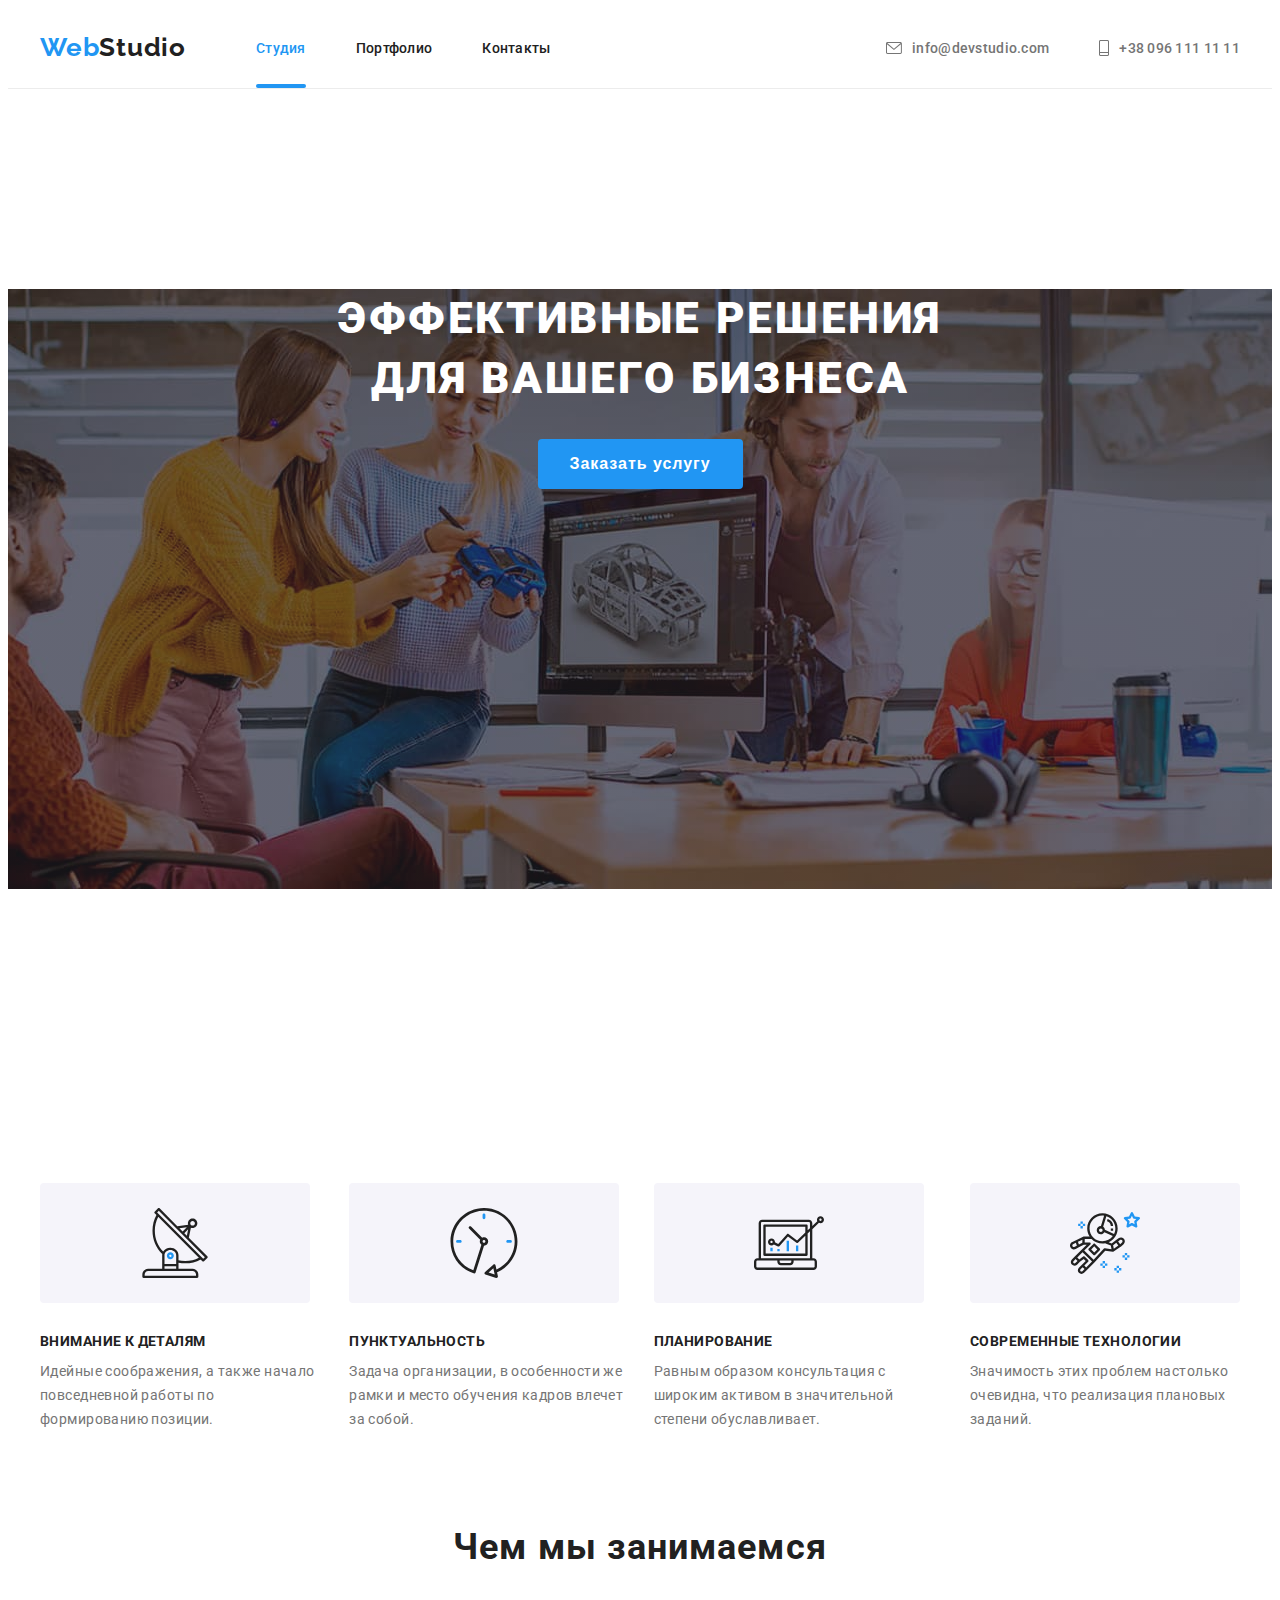
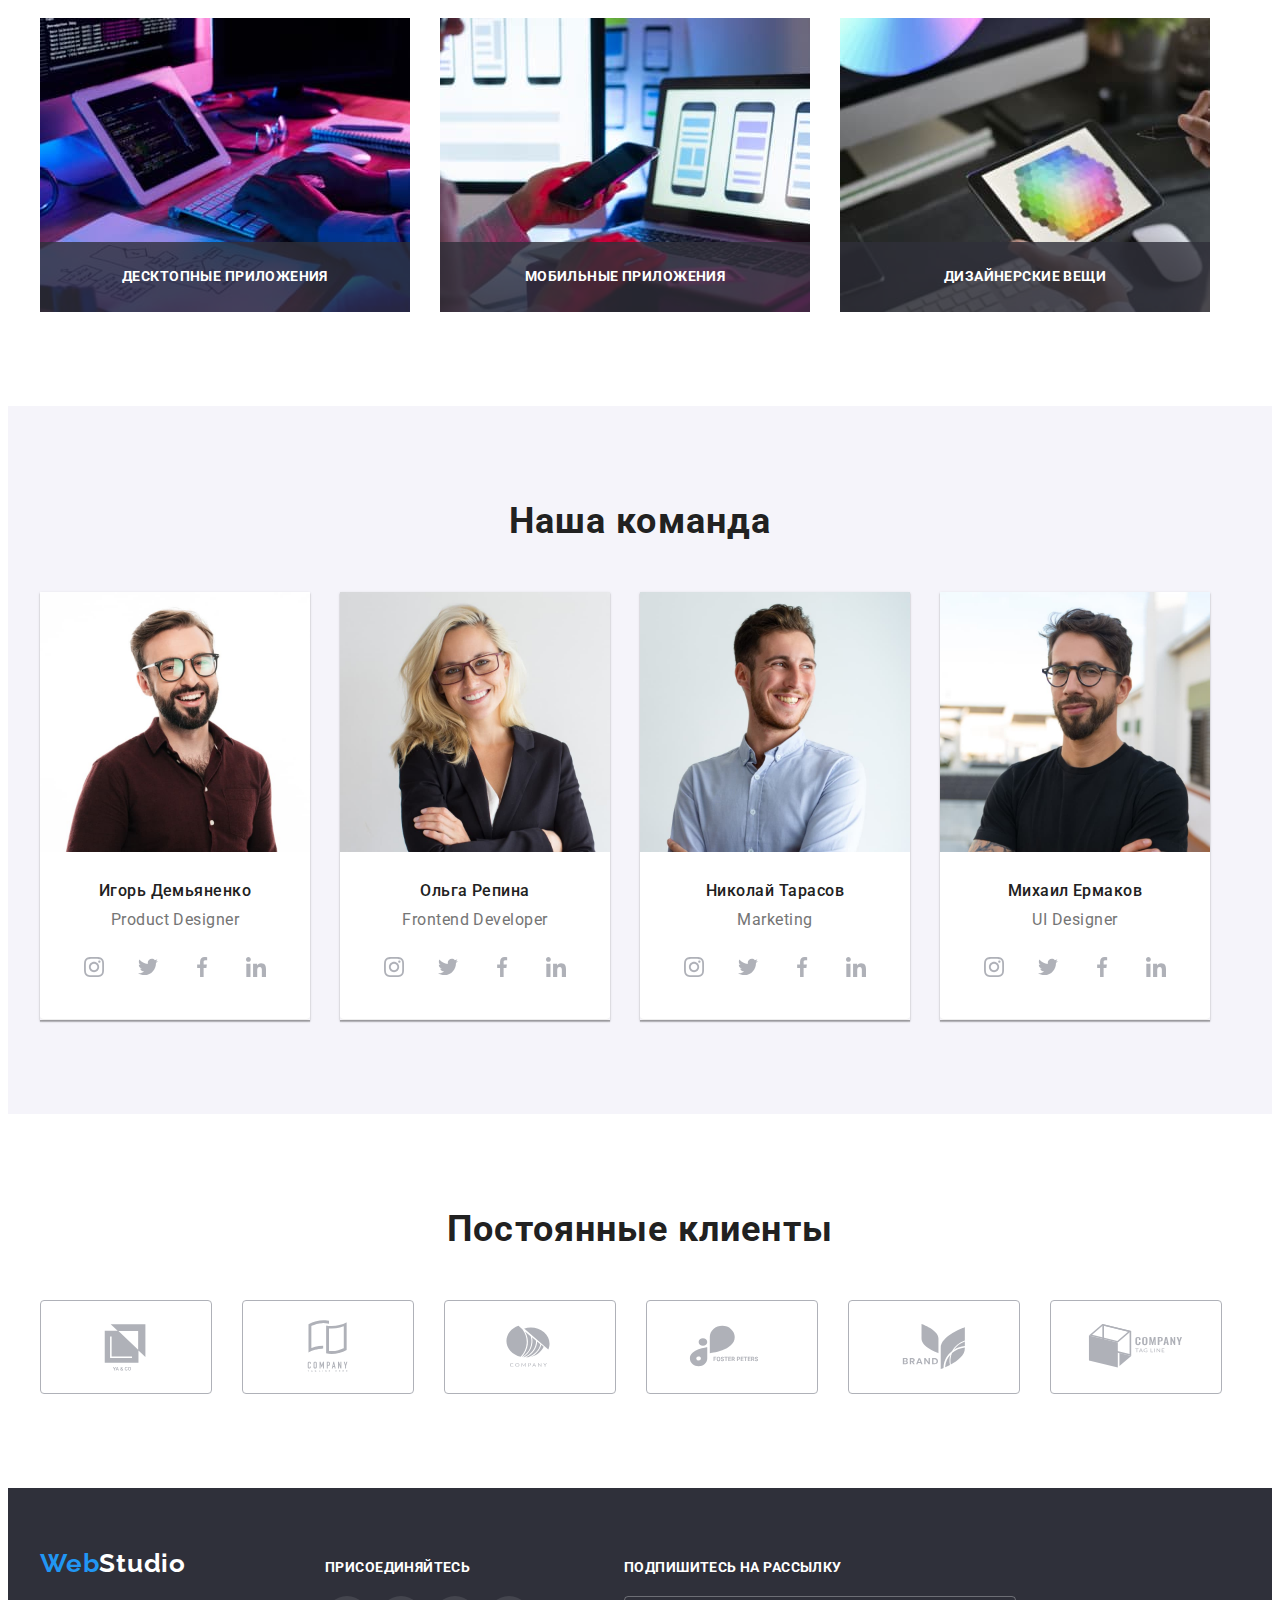
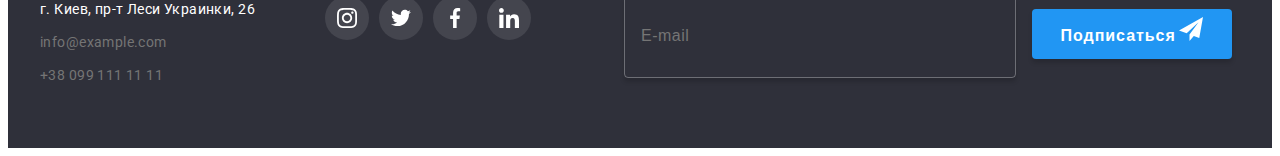
==== commit afd29959: "final commit" ====
--- a/index.html
+++ b/index.html
@@ -475,10 +475,11 @@
             </button>
           </div>
         </form>
-        <!--<div class="subscribe-right">
+
+        <!--<div class="subscribe-form-right">
           <h3 class="subscribe-title">Подпишитесь на рассылку</h3>
-          <form>
-            <input type="email" name="email" placeholder="E-mail" />
+          <form class="subscribe-form" action="#">
+            <input type="email" name="email" placeholder="E-mail" class="email-input" />
             <button type="submit" class="subscribe-btn">
               <span class="subscribe-btn-text">Подписаться</span>
               <svg class="subscribe-link" width="24" height="24">
--- a/css/style.css
+++ b/css/style.css
@@ -575,8 +575,9 @@
   border-radius: 4px;
   background-color: transparent;
   color: rgba(255, 255, 255, 0.6);
-  /*box-shadow: 0px 4px 4px rgba(0, 0, 0, 0.15);*/
+  box-shadow: 0px 4px 4px rgba(0, 0, 0, 0.15);
   padding: 15px 16px;
+  margin-right: 12px;
 }
 
 .email-input::placeholder {
@@ -591,7 +592,7 @@
   border: transparent;
   border-radius: 4px;
   background-color: var(--accent-color);
-  margin-left: 12px;
+  box-shadow: 0px 4px 4px rgba(0, 0, 0, 0.15);
 }
 
 .subscribe-btn-text {
@@ -601,6 +602,10 @@
   letter-spacing: 0.06em;
   text-align: center;
   color: var(--tertiary-text-color);
+}
+
+.subscribe-icon {
+  fill: currentColor;
 }
 
 /*.subscribe-btn {
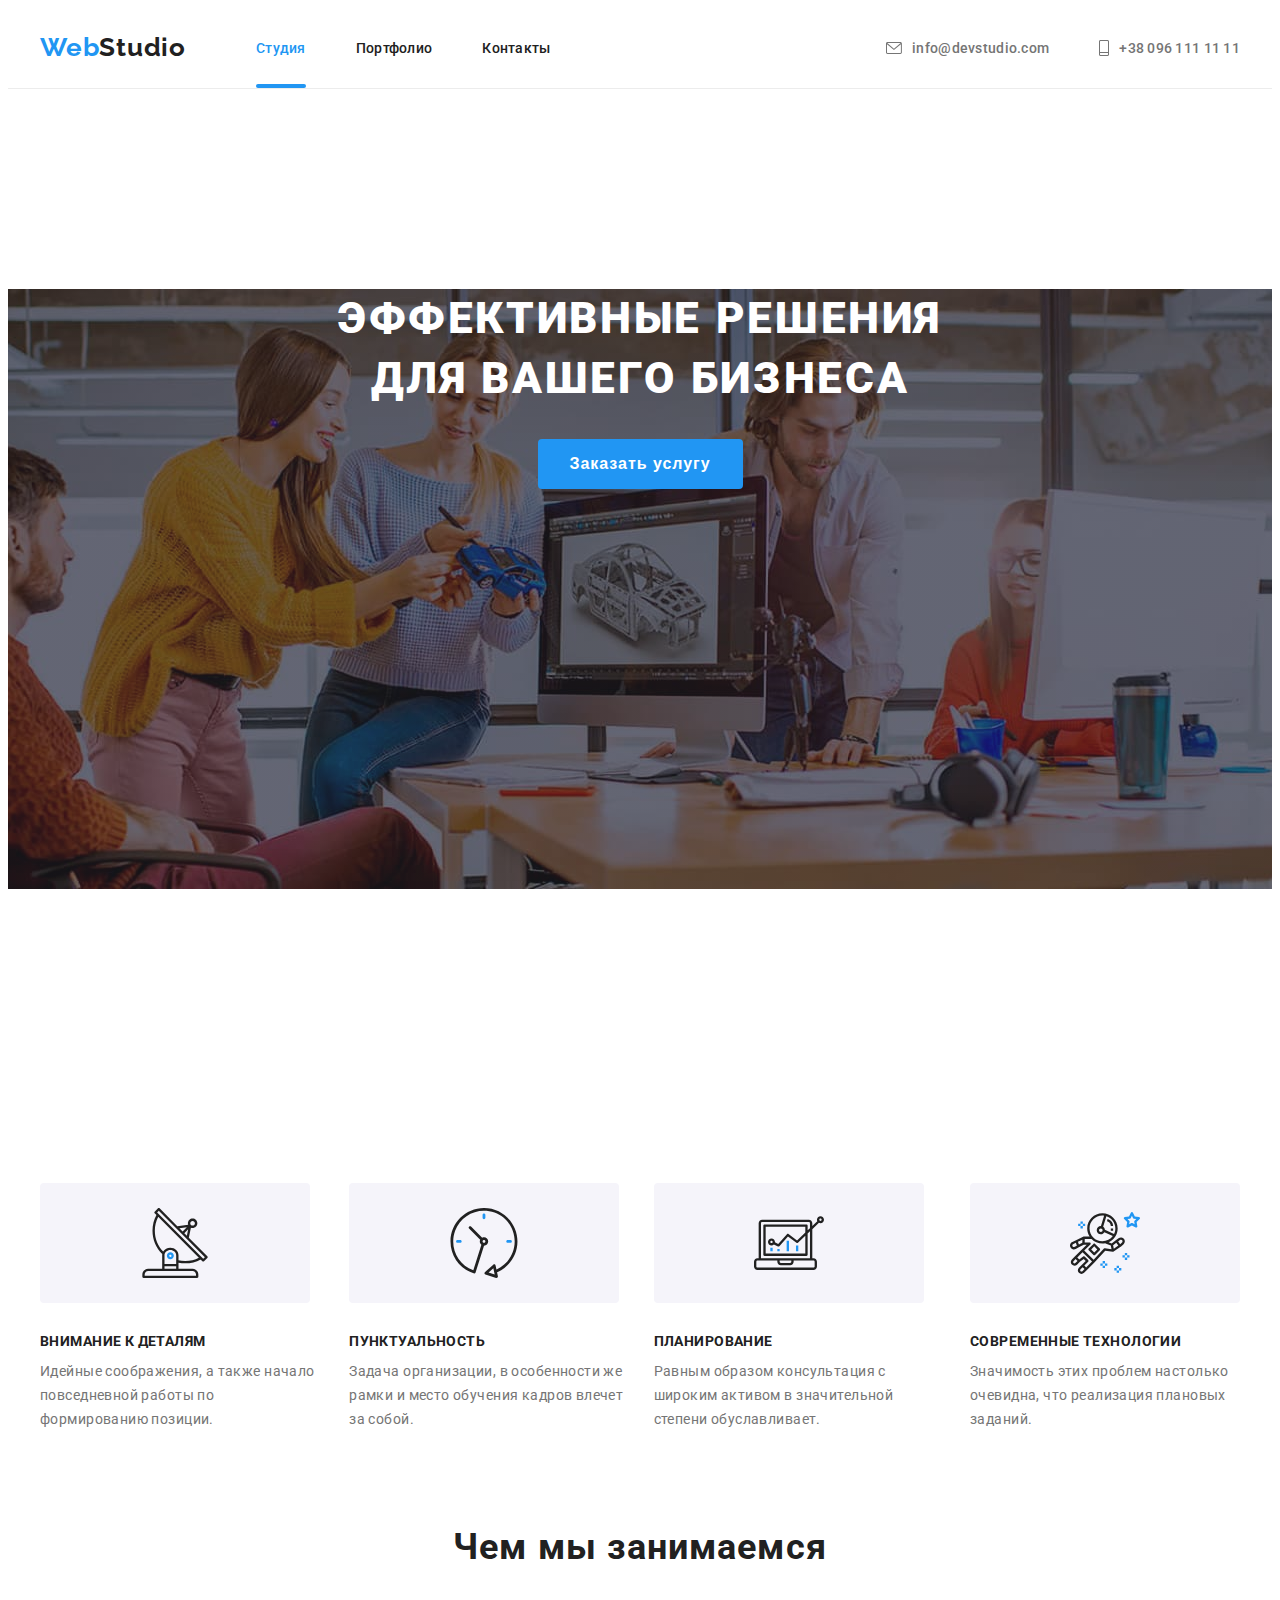
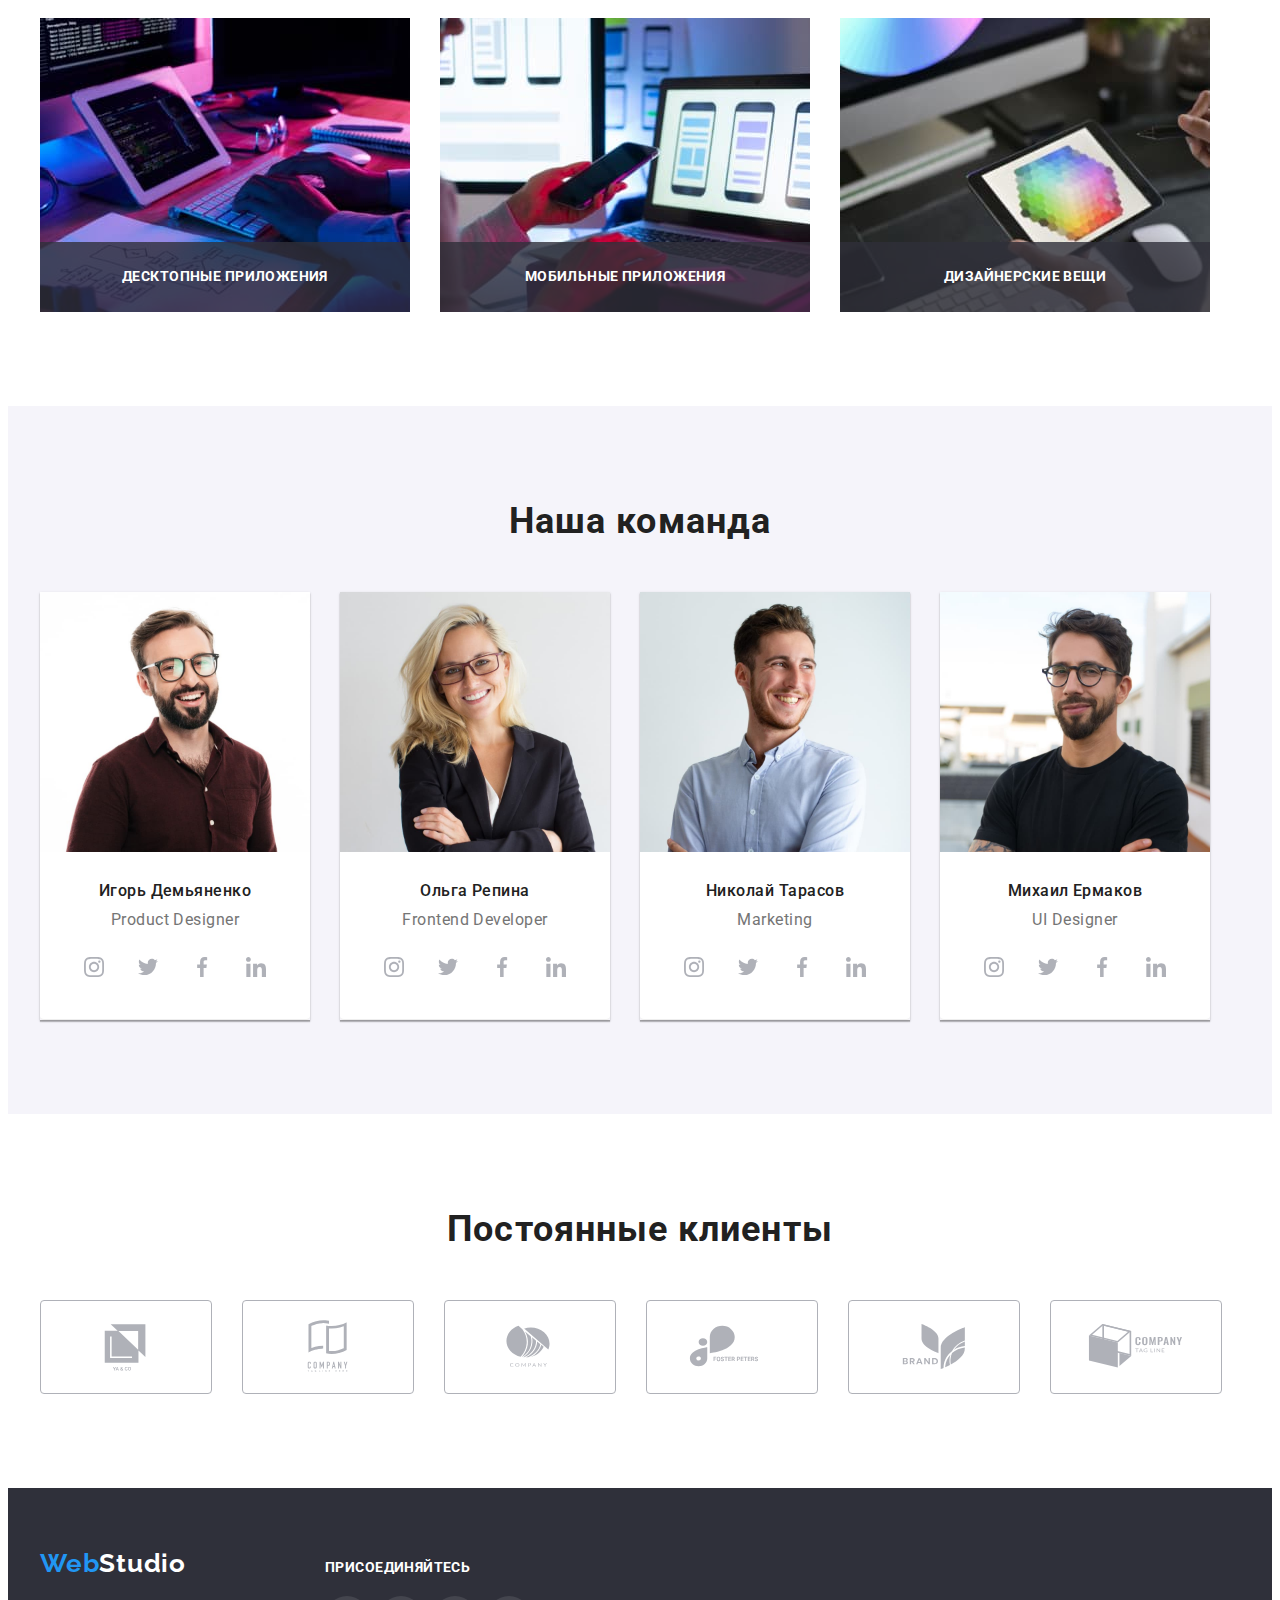
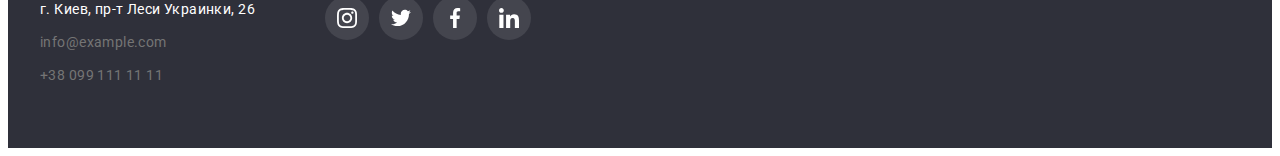
==== commit 33fae2a5: "final commit" ====
--- a/index.html
+++ b/index.html
@@ -463,7 +463,7 @@
             </li>
           </ul>
         </div>
-        <form class="subscribe-form" action="#">
+        <!--<form class="subscribe-form" action="#">
           <div class="subscribe-form-right">
           <b class="subscribe-title">Подпишитесь на рассылку</b>
             <input type="email" name="email" placeholder="E-mail" class="email-input" />
@@ -474,7 +474,7 @@
               </svg>
             </button>
           </div>
-        </form>
+        </form>-->
 
         <!--<div class="subscribe-form-right">
           <h3 class="subscribe-title">Подпишитесь на рассылку</h3>
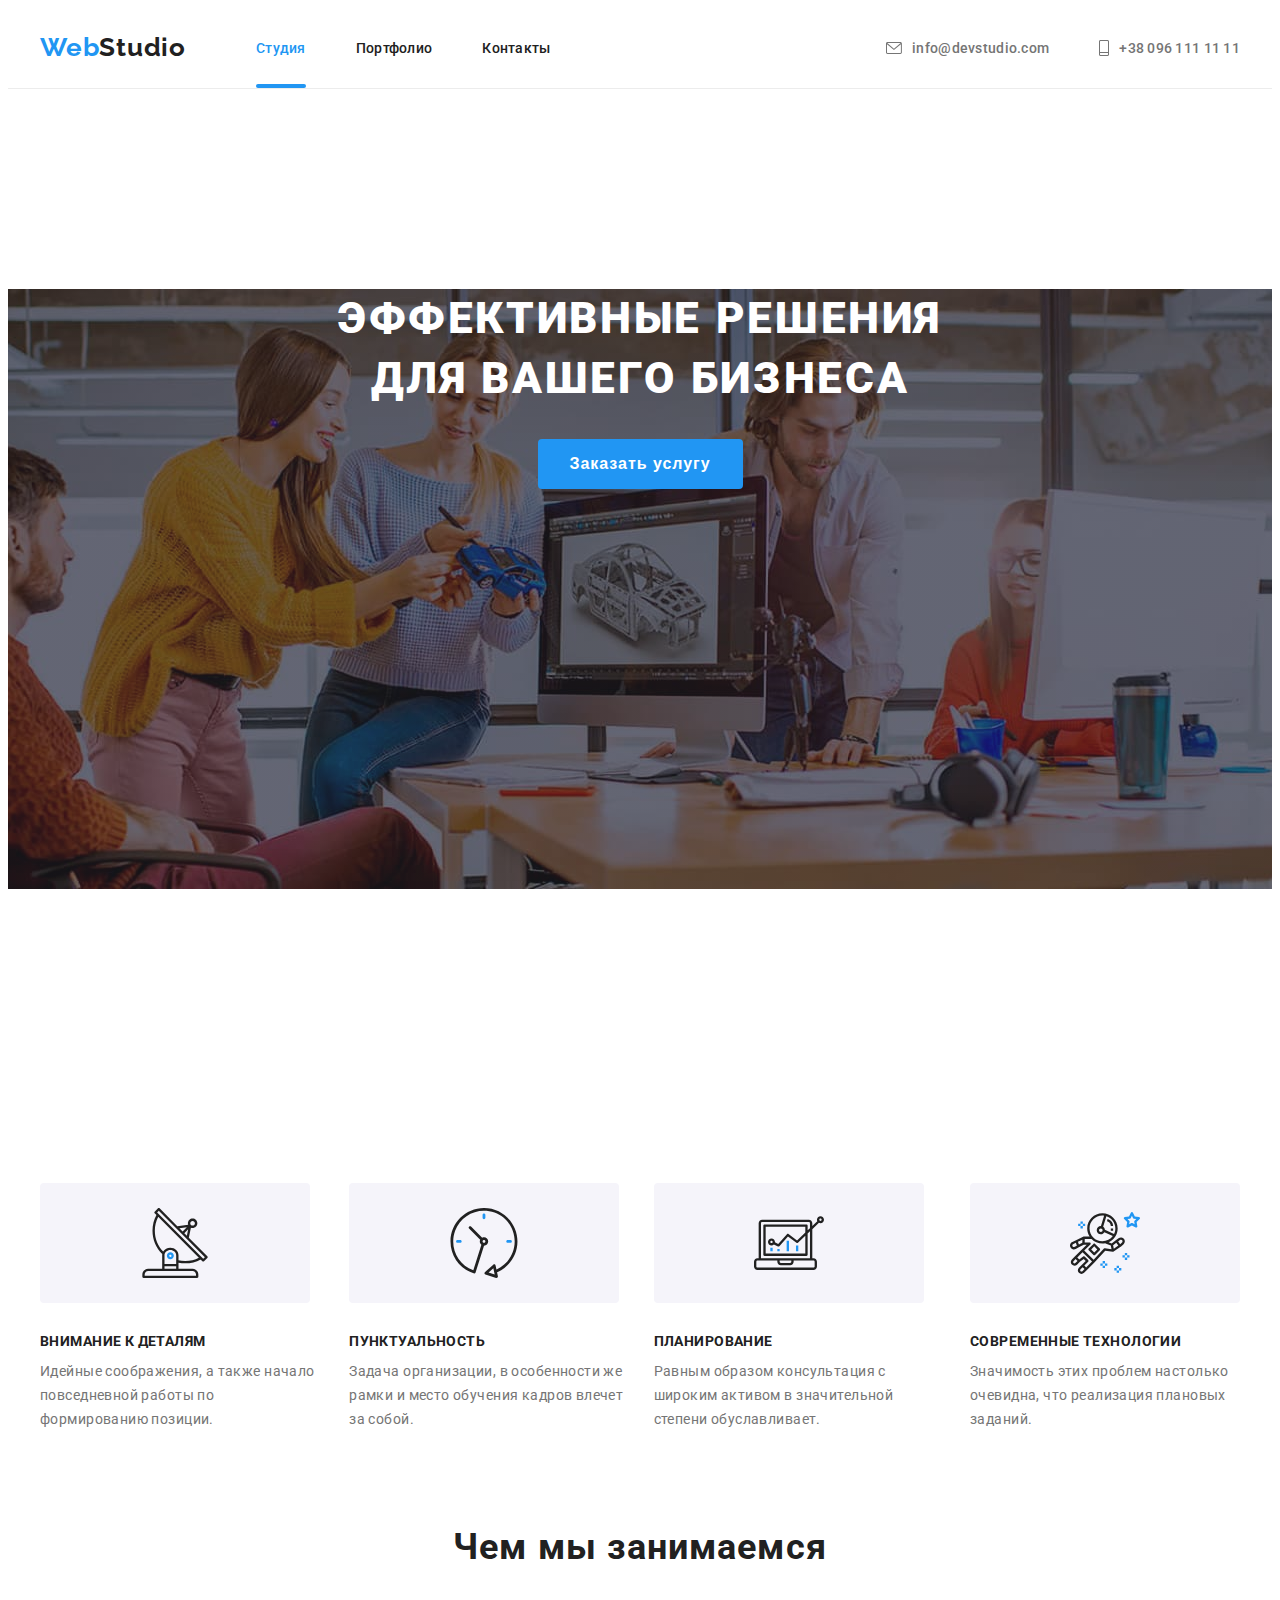
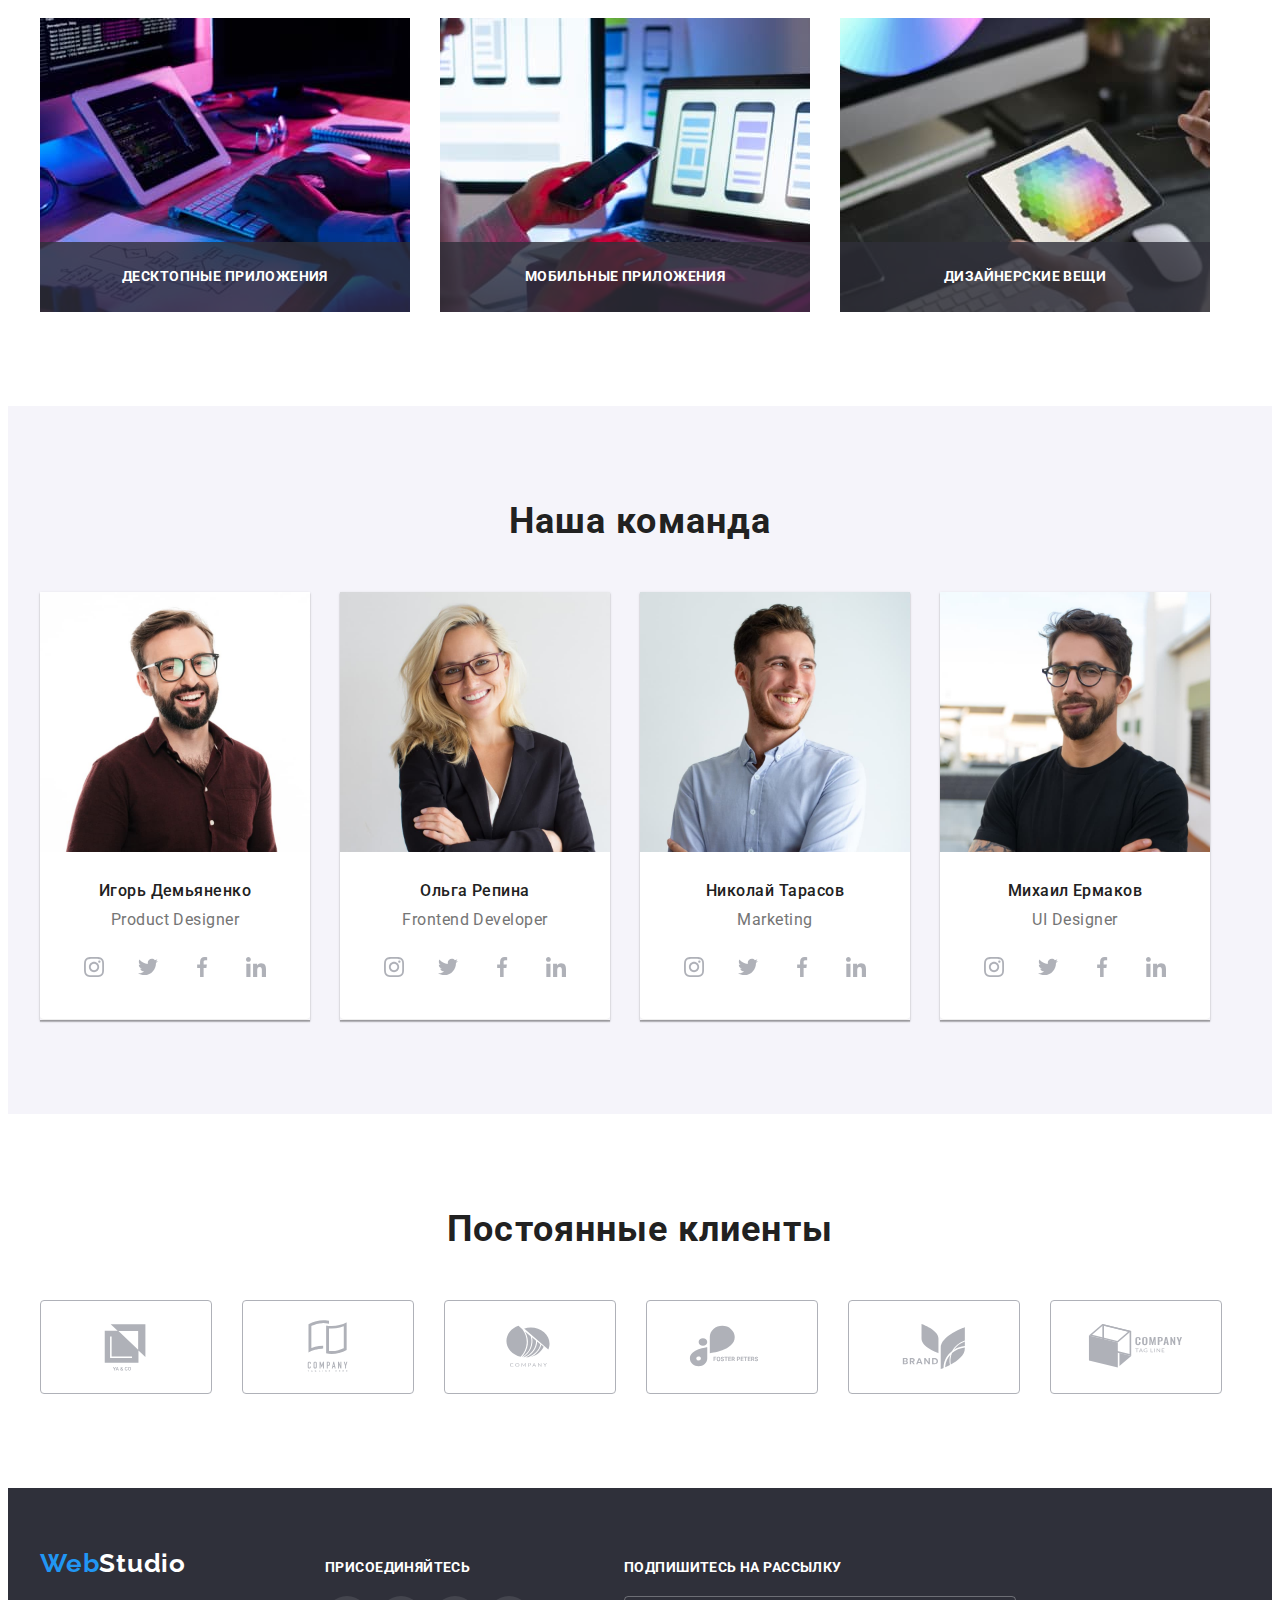
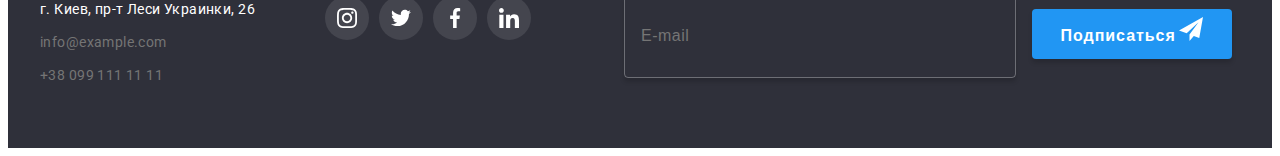
==== commit 89d93888: "final commit" ====
--- a/index.html
+++ b/index.html
@@ -463,9 +463,9 @@
             </li>
           </ul>
         </div>
-        <!--<form class="subscribe-form" action="#">
+        <form class="subscribe-form" action="#">
           <div class="subscribe-form-right">
-          <b class="subscribe-title">Подпишитесь на рассылку</b>
+            <b class="subscribe-title">Подпишитесь на рассылку</b>
             <input type="email" name="email" placeholder="E-mail" class="email-input" />
             <button type="submit" class="subscribe-btn">
               <span class="subscribe-btn-text">Подписаться</span>
@@ -474,8 +474,7 @@
               </svg>
             </button>
           </div>
-        </form>-->
-
+        </form>
         <!--<div class="subscribe-form-right">
           <h3 class="subscribe-title">Подпишитесь на рассылку</h3>
           <form class="subscribe-form" action="#">
@@ -548,93 +547,6 @@
             <span class="modal-btn-text">Отправить</span>
           </button>
           </div>
-          <!--<div class="form-field" role="input-field">
-            <label class="label" for="username">
-              Имя
-              <svg class="icon-form" width="18" height="18">
-                <use href="./images/icons.svg#icon-user-name"></use>
-              </svg>
-              <input class="input-field" type="text" name="username" id="username" />
-            </label>
-          </div>
-          <div class="form-field" role="input-field">
-            <label class="label" for="user-tel">
-              Телефон
-              <svg class="icon-form" width="18" height="18">
-                <use href="./images/icons.svg#icon-user-tel"></use>
-              </svg>
-              <input class="input-field" type="tel" name="user-tel" id="user-tel" />
-            </label>
-          </div>
-          <div class="form-field" role="input-field">
-            <label class="label" for="user-email">
-              Почта
-               <svg class="icon-form" width="18" height="18">
-                <use href="./images/icons.svg#icon-user-email"></use>
-              <input class="input-field" type="email" name="user-email" id="user-email" />
-            </label>
-          </div>
-          <label class="label" for="comments">
-            Комментарий
-            <textarea
-              class="textarea"
-              name="comments"
-              id="comments"
-              rows="10"
-              placeholder="Введите текст"
-            ></textarea>
-          </label>
-          <label class="label" for="checkbox"
-            >Соглашаюсь с рассылкой и принимаю <a>Условия договора</a></label
-          ><input type="checkbox" name="checkbox" id="checkbox" />
-          <button class="field-btn" type="submit">Отправить</button>
-        </form>-->
-
-        <!--<form class="form" action="#" autocomplete="off">
-          <h2 class="form-title">Оставьте свои данные, мы вам перезвоним</h2>
-          <div class="form-group">
-            <label class="form-label" for="username">Имя</label>
-            <input type="text" class="form-input" name="username" id="username" />
-            <svg class="user-icon" width="18" height="18">
-              <use href="./images/icons.svg#icon-user-name"></use>
-            </svg>
-          </div>
-          <div class="form-group">
-            <label class="form-label" for="user-tel">Телефон</label>
-            <input type="tel" class="form-input" name="user-tel" id="user-tel" />
-            <svg class="user-icon" width="18" height="18">
-              <use href="./images/icons.svg#icon-user-tel"></use>
-            </svg>
-          </div>
-          <div class="form-group">
-            <label class="form-label" for="user-email">Почта</label>
-            <input type="email" class="form-input" name="user-email" id="user-email" />
-            <svg class="user-icon" width="18" height="18">
-              <use href="./images/icons.svg#icon-user-email"></use>
-            </svg>
-          </div>
-          <label class="form-label" for="comment">Комментарий</label>
-          <textarea
-            class="user-comment"
-            name="comment"
-            id="comment"
-            placeholder="Введите текст"
-          ></textarea>
-          <label class="checkbox-label">
-            <input class="checkbox visually-hidden" />
-            <span class="icon">
-              <svg class="checkbox-icon" width="16" height="15">
-                <use href="./images/icons.svg#icon-icon-check"></use>
-              </svg>
-            </span>
-            <span class="checkbox-text"
-              >Соглашаюсь с рассылкой и принимаю <a href="">Условия договора</a></span
-            >
-          </label>
-          <button class="btn-submit" type="submit">
-            <span class="btn-submit-text">Отправить</span>
-          </button>
-        </form>-->
       </div>
     </div>
     <script src="js/modal.js"></script>
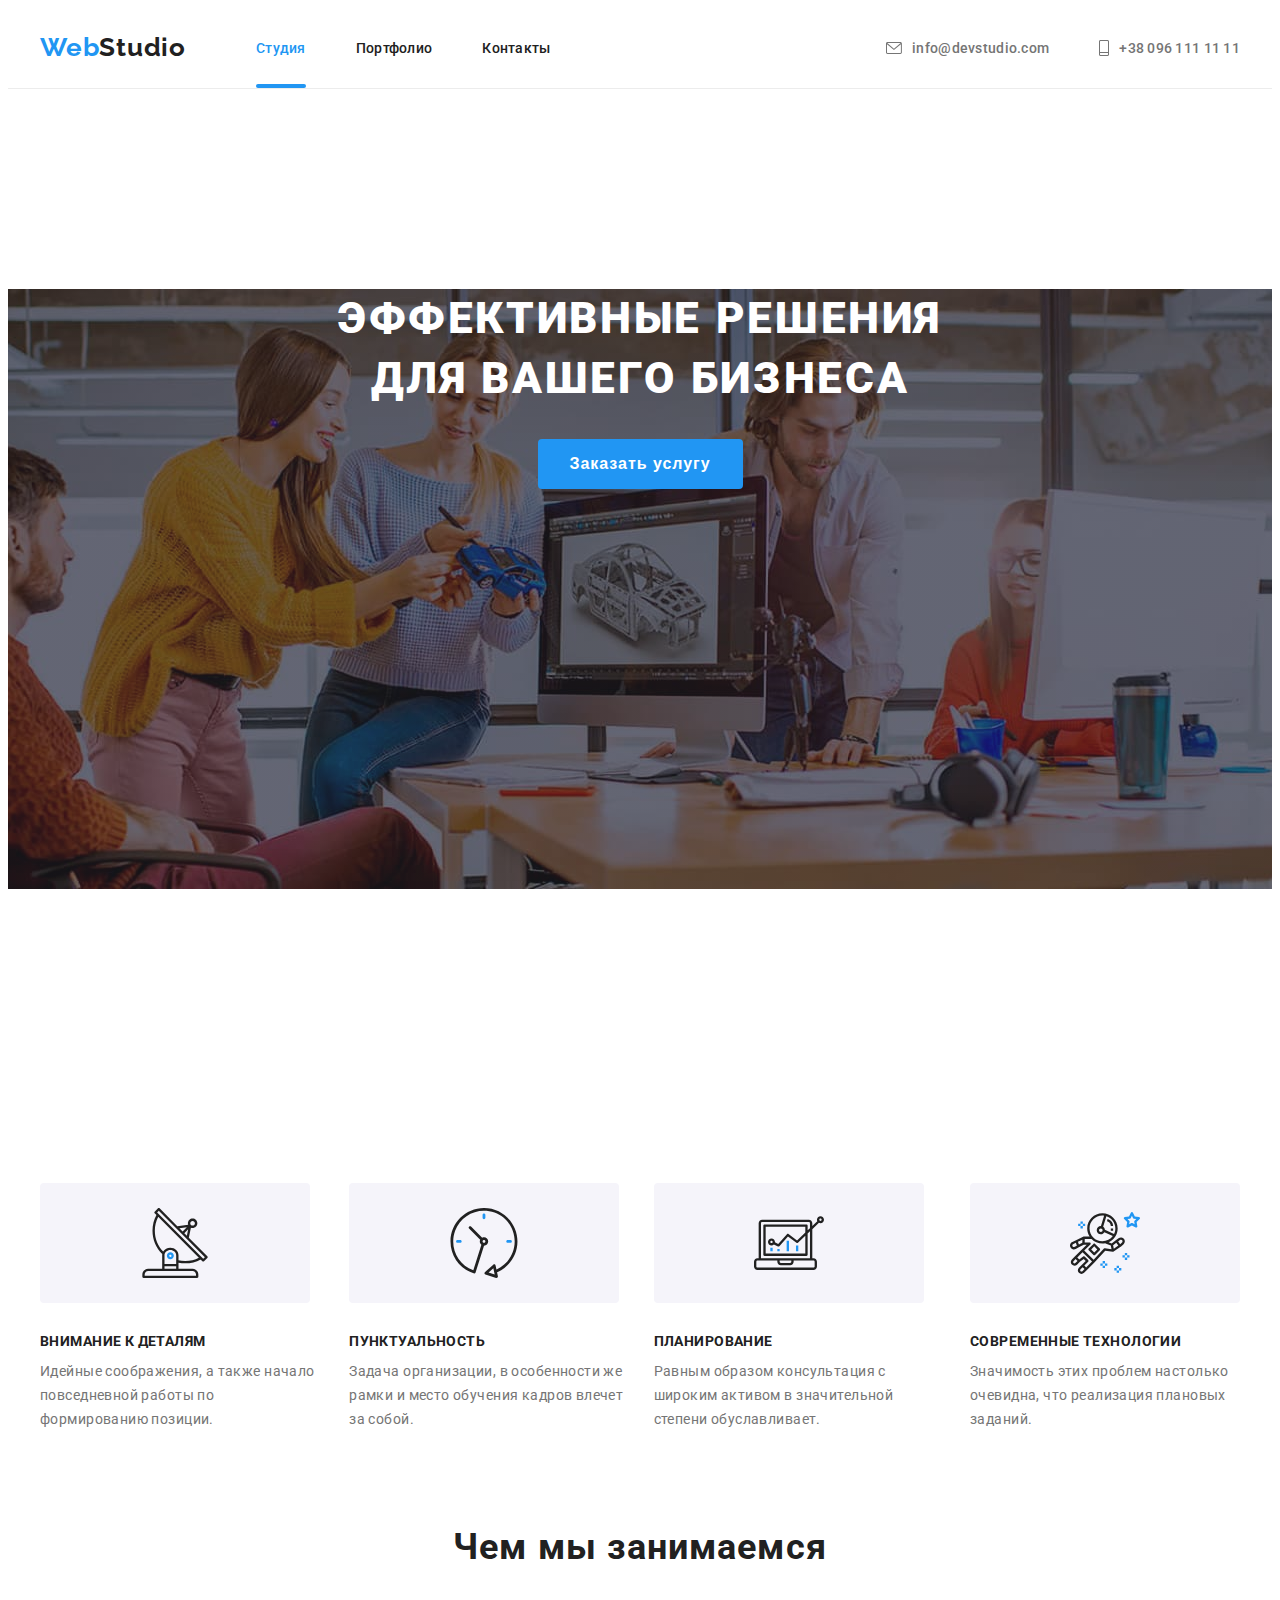
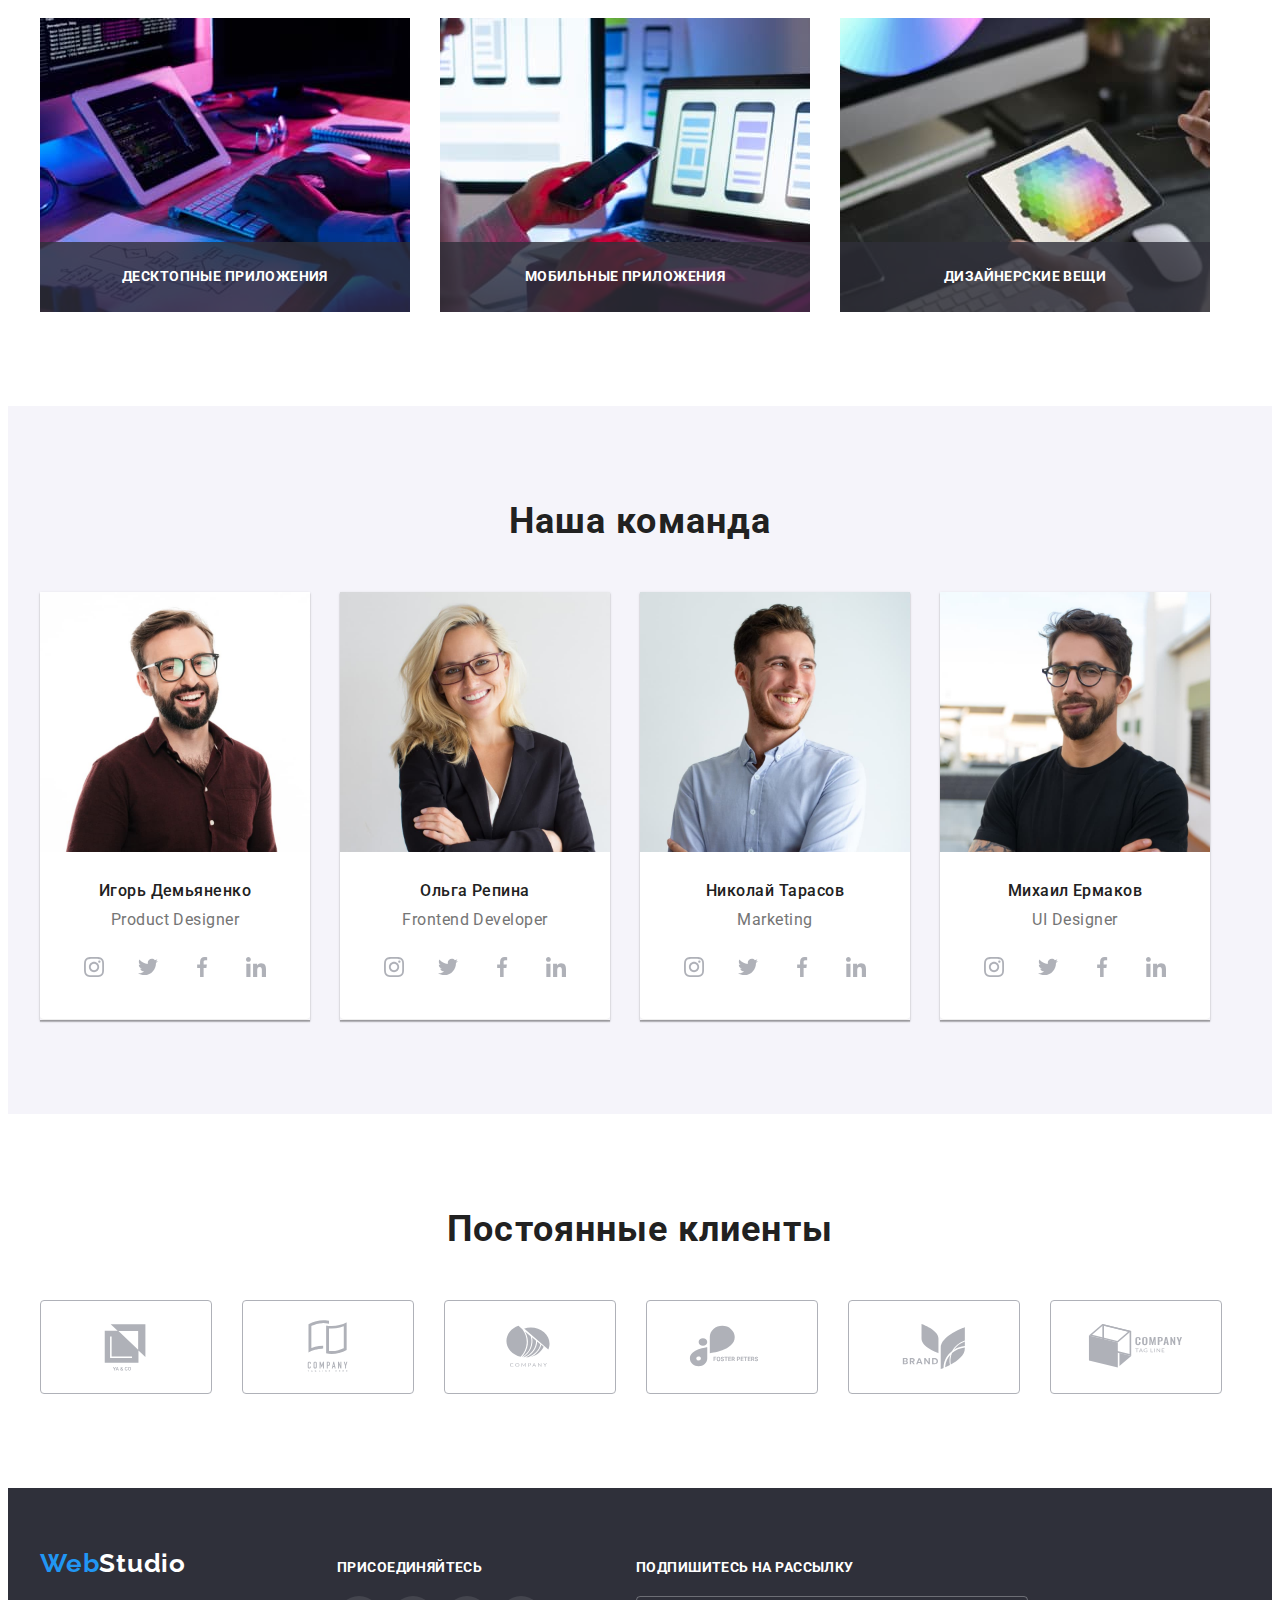
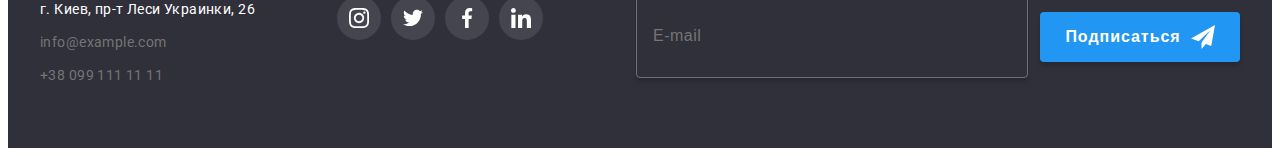
==== commit 3c009a68: "final commit" ====
--- a/index.html
+++ b/index.html
@@ -463,12 +463,12 @@
             </li>
           </ul>
         </div>
-        <form class="subscribe-form" action="#">
+        <form class="subscribe-form" action="#" autocomplete="off">
+          <b class="subscribe-title">Подпишитесь на рассылку</b>
           <div class="subscribe-form-right">
-            <b class="subscribe-title">Подпишитесь на рассылку</b>
             <input type="email" name="email" placeholder="E-mail" class="email-input" />
             <button type="submit" class="subscribe-btn">
-              <span class="subscribe-btn-text">Подписаться</span>
+              Подписаться
               <svg class="subscribe-icon" width="24" height="24">
                 <use href="./images/icons.svg#icon-telegram"></use>
               </svg>
@@ -496,40 +496,40 @@
             <use href="./images/icons.svg#icon-modal-close"></use>
           </svg>
         </button>
-        <form class="modal-field" action="#">
+        <form class="modal-field" action="#" autocomplete="off">
           <b class="modal-title">Оставьте свои данные, мы вам перезвоним</b>
           <div class="modal-form-field">
-            <label for="input-field" class="modal-form-label">Имя</label>
+            <label for="input-name" class="modal-form-label">Имя</label>
             <span class="input-wrap">
-              <input type="text" id="input-field" class="modal-form-input" name="modal-name">
+              <input type="text" id="input-name" class="modal-form-input" name="modal-name">
               <svg class="modal-form-icon" width="12" height="12">
                 <use href="./images/icons.svg#icon-icon-name"></use>
               </svg>
             </span>
           </div>
           <div class="modal-form-field">
-            <label for="input-field" class="modal-form-label">Телефон</label>
+            <label for="input-tel" class="modal-form-label">Телефон</label>
             <span class="input-wrap">
-              <input type="tel" id="input-field" class="modal-form-input" name="modal-tel">
+              <input type="tel" id="input-tel" class="modal-form-input" name="modal-tel">
               <svg class="modal-form-icon" width="13" height="13">
                 <use href="./images/icons.svg#icon-icon-tel"></use>
               </svg>
             </span>
           </div>
           <div class="modal-form-field">
-            <label for="input-field" class="modal-form-label">Почта</label>
+            <label for="input-email" class="modal-form-label">Почта</label>
             <span class="input-wrap">
-              <input type="email" id="input-field" class="modal-form-input" name="modal-email">
+              <input type="email" id="input-email" class="modal-form-input" name="modal-email">
               <svg class="modal-form-icon" width="15" height="12">
                 <use href="./images/icons.svg#icon-icon-email"></use>
               </svg>
             </span>
           </div>
-          <div class="modal-form-field">
+          <div class="modal-form-comment">
             <label for="comment" class="modal-form-label">Комментарий</label>
             <textarea name="modal-comment" id="comment" placeholder="Введите текст" class="modal-comment"></textarea>
           </div>
-          <div class="modal-form-field">
+          <div class="modal-form-policy">
             <input type="checkbox" id="check" name="policy" class="visually-hidden checkbox">
             <label for="check" class="check-label">
               <span class="icon-check">
--- a/css/style.css
+++ b/css/style.css
@@ -463,6 +463,10 @@
   align-items: baseline;
 }
 
+.footer-logo-main {
+  flex-grow: 1;
+}
+
 .footer-logo-link {
   font-family: 'Raleway', sans-serif;
   font-size: 26px;
@@ -552,8 +556,13 @@
 
 /* subscribe */
 
+.subscribe-form {
+  margin-left: 93px;
+}
+
 .subscribe-form-right {
-  margin-left: 93px;
+  display: flex;
+  align-items: center;
 }
 
 .subscribe-title {
@@ -587,25 +596,26 @@
 }
 
 .subscribe-btn {
+  display: inline-flex;
+  justify-content: center;
+  align-items: center;
   width: 200px;
   height: 50px;
-  border: transparent;
-  border-radius: 4px;
-  background-color: var(--accent-color);
-  box-shadow: 0px 4px 4px rgba(0, 0, 0, 0.15);
-}
-
-.subscribe-btn-text {
   font-weight: 700;
   font-size: 16px;
   line-height: 1.875;
   letter-spacing: 0.06em;
   text-align: center;
   color: var(--tertiary-text-color);
+  border: transparent;
+  border-radius: 4px;
+  background-color: var(--accent-color);
+  box-shadow: 0px 4px 4px rgba(0, 0, 0, 0.15);
 }
 
 .subscribe-icon {
   fill: currentColor;
+  margin-left: 10px;
 }
 
 /*.subscribe-btn {
@@ -734,7 +744,7 @@
   left: 50%;
   min-width: 528px;
   min-height: 581px;
-  padding: 8px;
+  padding: 40px;
   background-color: var(--tertiary-text-color);
   box-shadow: 0px 1px 3px rgba(0, 0, 0, 0.12), 0px 1px 1px rgba(0, 0, 0, 0.14),
     0px 2px 1px rgba(0, 0, 0, 0.2);
@@ -744,10 +754,12 @@
 }
 
 .modal-close-btn {
-  display: flex;
-  justify-content: center;
-  align-items: center;
-  margin-left: auto;
+  position: absolute;
+  top: 8px;
+  right: 8px;
+  display: flex;
+  justify-content: center;
+  align-items: center;
   cursor: pointer;
   width: 30px;
   height: 30px;
@@ -771,13 +783,6 @@
   letter-spacing: 0.03em;
   text-align: center;
   margin-bottom: 12px;
-}
-
-.modal-field {
-  min-width: 448px;
-  min-height: 342px;
-  padding-left: 40px;
-  padding-right: 40px;
 }
 
 .modal-form-field {
@@ -799,6 +804,7 @@
 }
 
 .modal-form-input {
+  display: block;
   width: 100%;
   height: 40px;
   border: 1px solid rgba(33, 33, 33, 0.2);
@@ -823,13 +829,19 @@
   transform: translateY(-50%);
 }
 
+/* comment */
+
+.modal-form-comment {
+  margin-bottom: 20px;
+}
+
 .modal-comment {
+  display: block;
   width: 100%;
   height: 120px;
   border: 1px solid rgba(33, 33, 33, 0.2);
   border-radius: 4px;
-  padding-left: 16px;
-  padding-top: 12px;
+  padding: 12px 16px;
   resize: none;
 }
 
@@ -842,9 +854,16 @@
 
 /* checkbox */
 
+.modal-form-policy {
+  margin-bottom: 30px;
+}
+
 .check-label {
-  display: flex;
-  align-items: center;
+  cursor: pointer;
+  display: flex;
+  justify-content: center;
+  align-items: center;
+  transition: background-color 250ms cubic-bezier(0.4, 0, 0.2, 1);
 }
 
 .check-label-text {
@@ -884,6 +903,8 @@
 }
 
 .modal-btn {
+  display: flex;
+  margin: 0 auto;
   padding: 10px 55px;
   border: transparent;
   border-radius: 4px;
